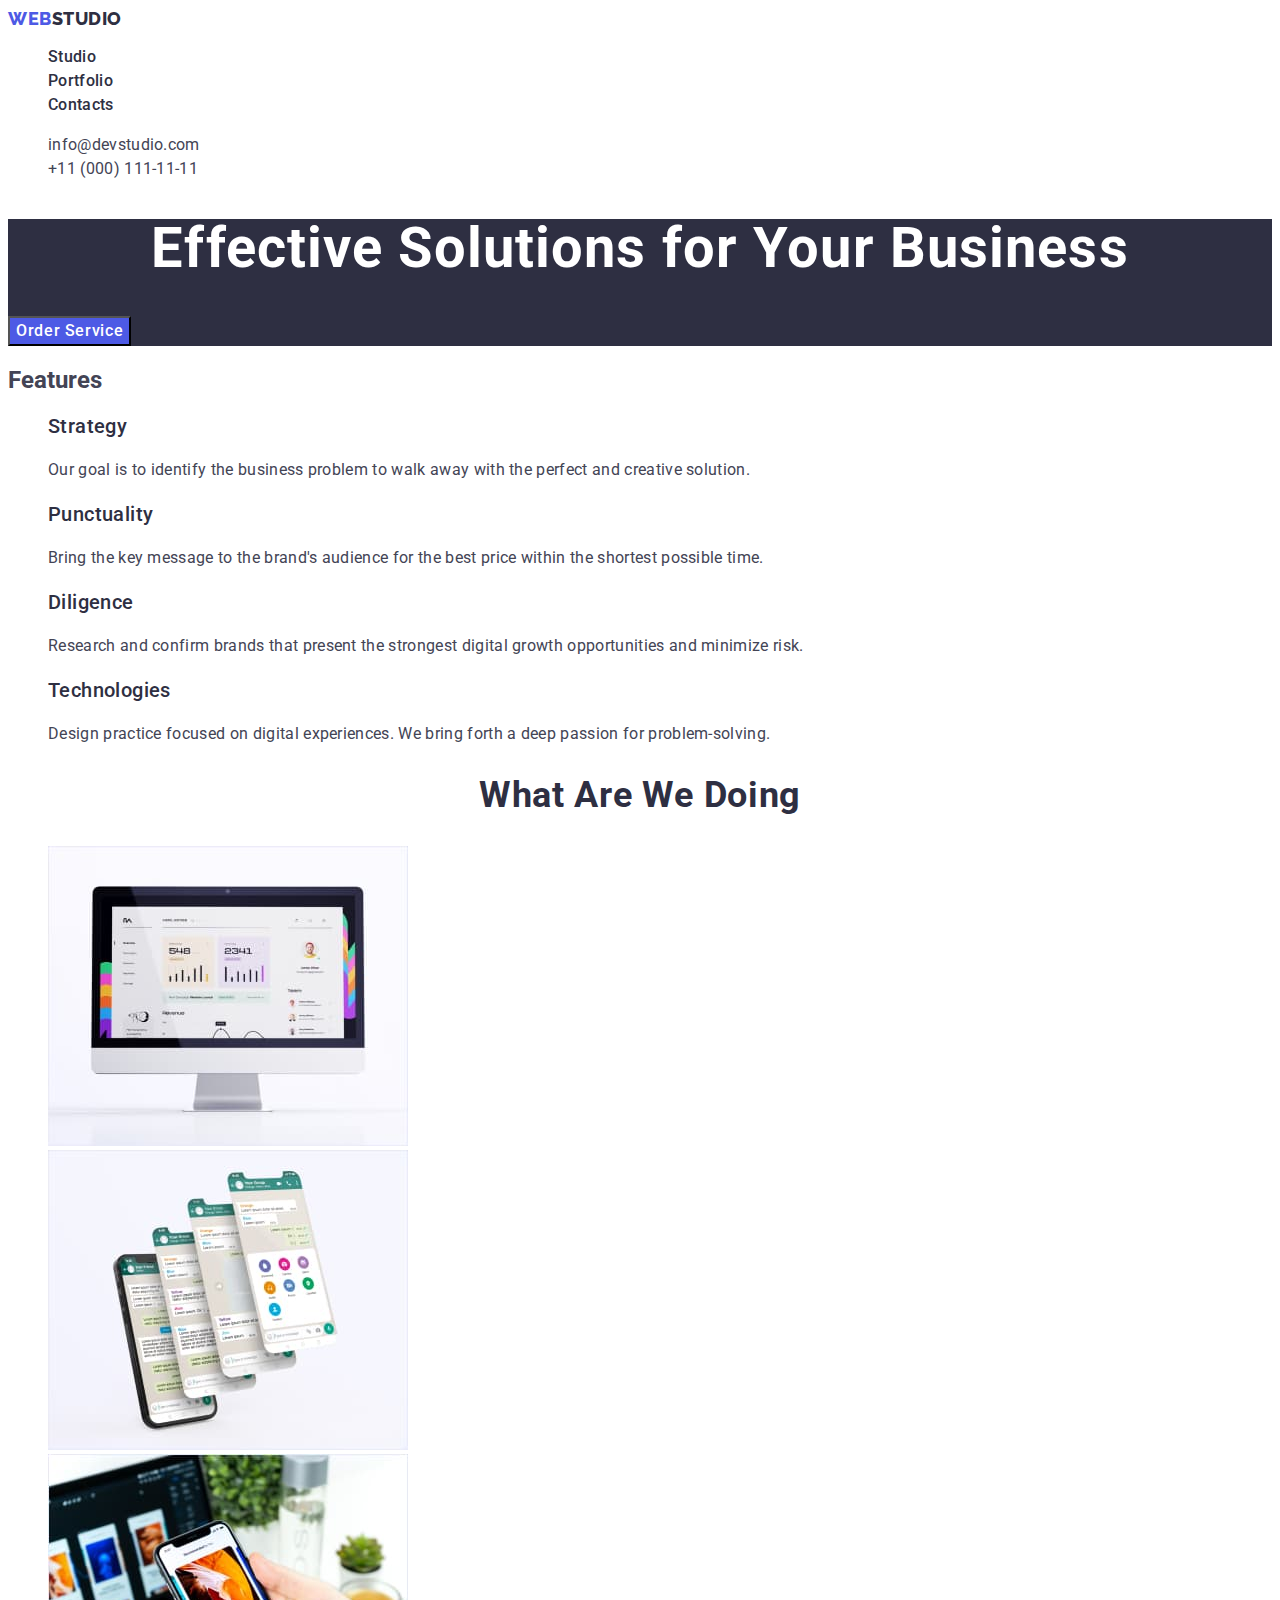
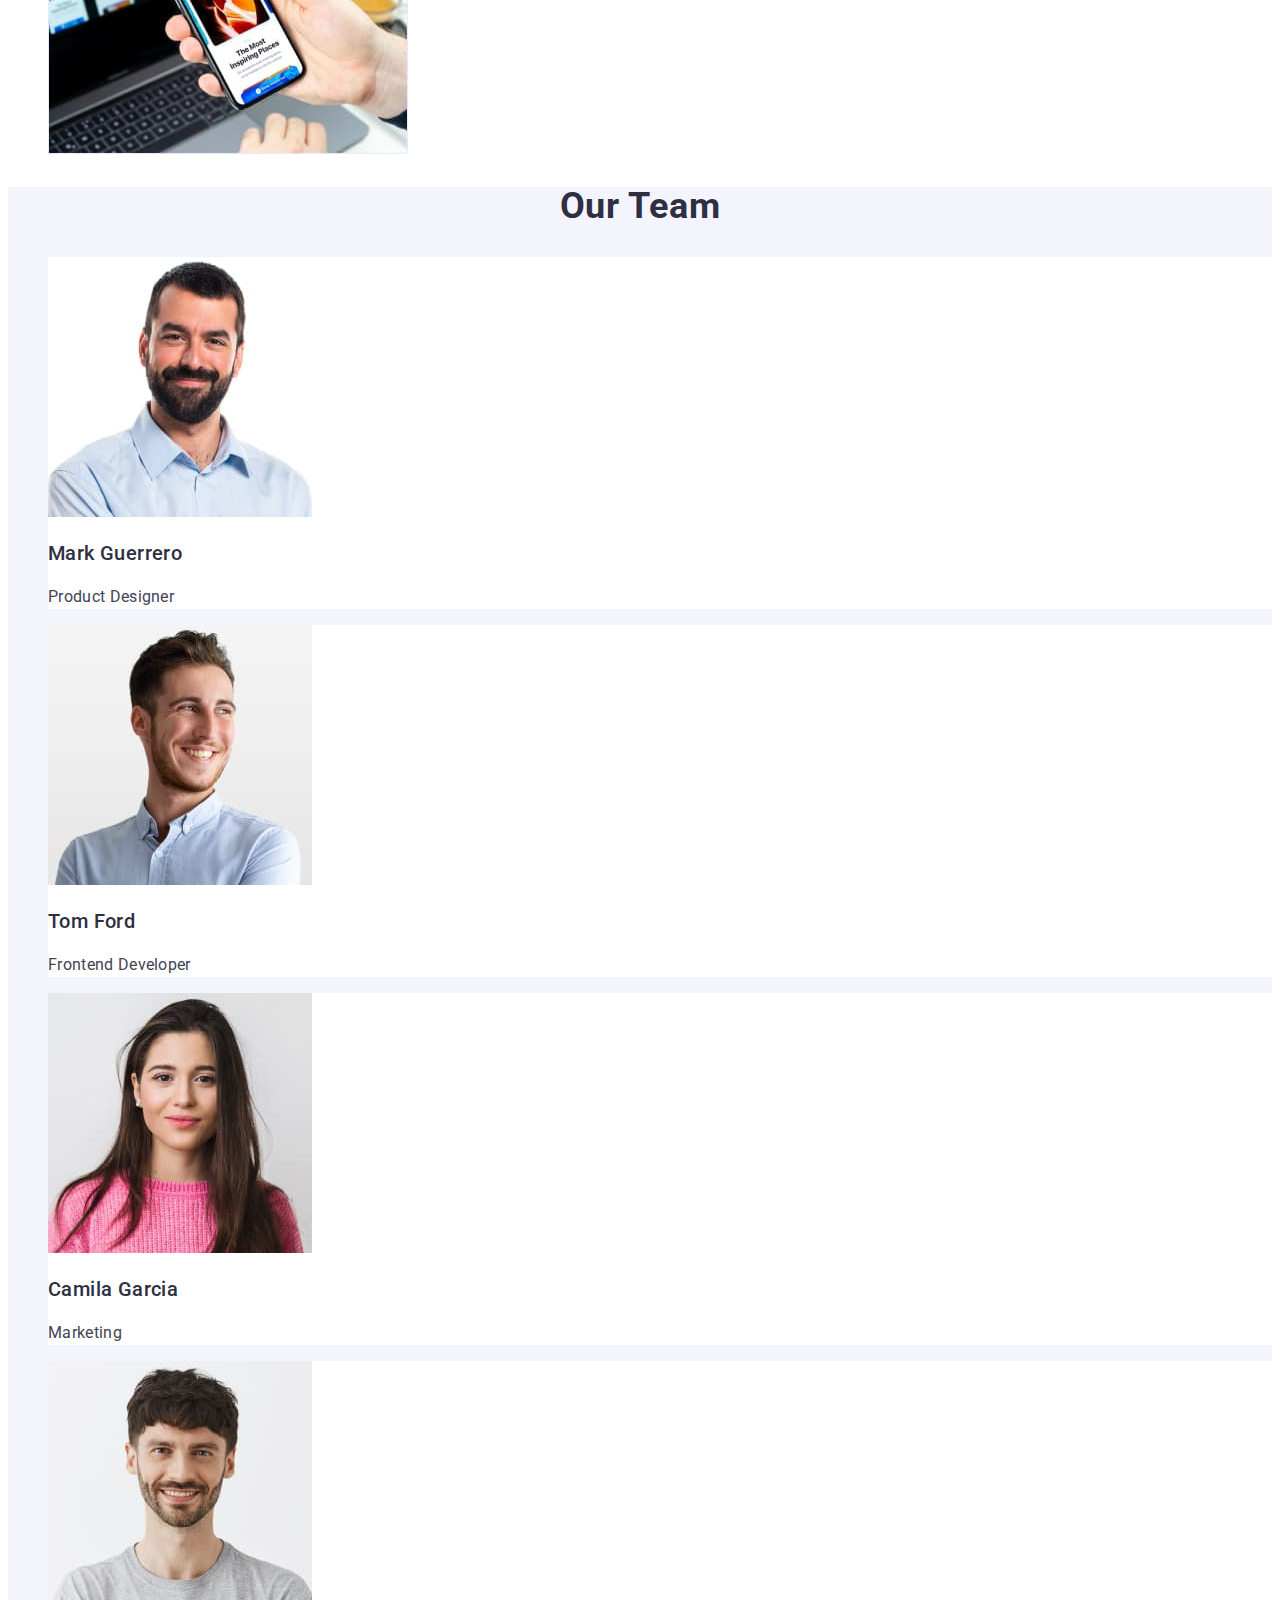
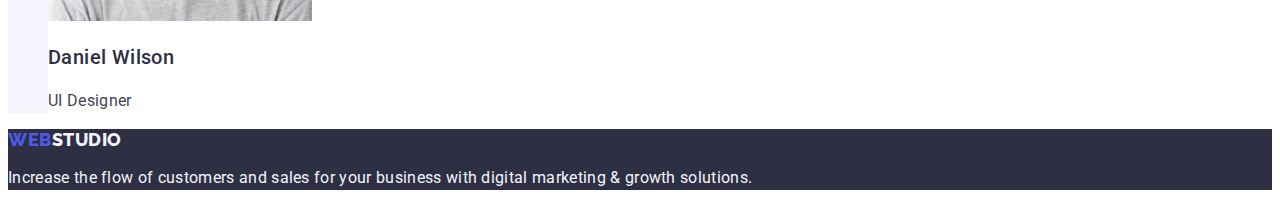
==== index.html @ 6ace31d1 "Initial commit" ====
<!DOCTYPE html>

<html lang="en">
  <head>
    <meta charset="UTF-8" />
    <meta name="viewport" content="width=device-width, initial-scale=1.0" />
    <meta name="description" content="" />
    <title>Document</title>
    <link rel="stylesheet" href="./css/styles.css" />
    <link rel="preconnect" href="https://fonts.googleapis.com" />
    <link rel="preconnect" href="https://fonts.gstatic.com" crossorigin />
    <link
      href="https://fonts.googleapis.com/css2?family=Raleway:wght@800&family=Roboto:wght@400;500;700;900&display=swap"
      rel="stylesheet"
    />
  </head>

  <body>
    <!--HEADER-->
    <header class="page-header">
      <nav class="page-navigation">
        <a class="logotype link" href="./index.html"
          >Web<span class="logotype-text-color">Studio</span>
        </a>
        <ul class="menu list">
          <li class="menu-item">
            <a class="menu-link link" href="./index.html">Studio</a>
          </li>
          <li class="menu-item">
            <a class="menu-link link" href="./portfolio.html">Portfolio</a>
          </li>
          <li class="menu-item">
            <a class="menu-link link" href="">Contacts</a>
          </li>
        </ul>
      </nav>
      <address class="address">
        <ul class="menu-address list">
          <li class="menu-address-item">
            <a class="menu-address-link link" href="mailto:info@devstudio.com"
              >info@devstudio.com</a
            >
          </li>
          <li class="menu-address-item">
            <a class="menu-address-link link" href="tel:+110001111111"
              >+11 (000) 111-11-11</a
            >
          </li>
        </ul>
      </address>
    </header>
    <main>
      <!--HERO-->
      <section class="section-one">
        <h1 class="section-one-title">Effective Solutions for Your Business</h1>
        <button class="order-services-btn" type="button">Order Service</button>
      </section>
      <!--Features-->
      <section class="section-two">
        <h2 class="features-hidden">Features</h2>
        <ul class="features-list list">
          <li class="features-item">
            <h3 class="features-title section-title">Strategy</h3>
            <p class="features-text section-text">
              Our goal is to identify the business problem to walk away with the
              perfect and creative solution.
            </p>
          </li>
          <li class="features-item">
            <h3 class="features-title section-title">Punctuality</h3>
            <p class="features-text section-text">
              Bring the key message to the brand's audience for the best price
              within the shortest possible time.
            </p>
          </li>
          <li class="features-item">
            <h3 class="features-title section-title">Diligence</h3>
            <p class="features-text section-text">
              Research and confirm brands that present the strongest digital
              growth opportunities and minimize risk.
            </p>
          </li>
          <li class="features-item">
            <h3 class="features-title section-title">Technologies</h3>
            <p class="features-text section-text">
              Design practice focused on digital experiences. We bring forth a
              deep passion for problem-solving.
            </p>
          </li>
        </ul>
      </section>
      <!--WHAT ARE WE DOING-->
      <section class="what-doing">
        <h2 class="what-doing-title top-title">What are we doing</h2>
        <ul class="images-list list">
          <li class="images-list-item">
            <img
              class="images-list-icon"
              src="./images/What_doing/1.jpg"
              alt="Computer with diagrams"
              width="360"
              height="300"
            />
          </li>
          <li class="images-list-item">
            <img
              class="images-list-icon"
              src="./images/What_doing/2.jpg"
              alt="Mobile"
              width="360"
              height="300"
            />
          </li>
          <li class="images-list-item">
            <img
              class="images-list-icon"
              src="./images/What_doing/3.jpg"
              alt="Work with mobile"
              width="360"
              height="300"
            />
          </li>
        </ul>
      </section>
      <!--OUR TEAM-->
      <section class="team">
        <h2 class="team-top-title top-title">Our Team</h2>
        <ul class="team-list list">
          <li class="team-item">
            <img
              class="team-images"
              src="./images/Team/1.jpg"
              alt="Mark Guerrero"
              width="264"
              height="260"
            />
            <h3 class="team-title section-title">Mark Guerrero</h3>
            <p class="team-text section-text">Product Designer</p>
          </li>
          <li class="team-item">
            <img
              class="team-images"
              src="./images/Team/2.jpg"
              alt="Tom Ford"
              width="264"
              height="260"
            />
            <h3 class="team-title section-title">Tom Ford</h3>
            <p class="team-text section-text">Frontend Developer</p>
          </li>
          <li class="team-item">
            <img
              class="team-images"
              src="./images/Team/3.jpg"
              alt="Camila Garcia"
              width="264"
              height="260"
            />
            <h3 class="team-title section-title">Camila Garcia</h3>
            <p class="team-text section-text">Marketing</p>
          </li>
          <li class="team-item">
            <img
              class="team-images"
              src="./images/Team/4.jpg"
              alt="Daniel Wilson"
              width="264"
              height="260"
            />
            <h3 class="team-title section-title">Daniel Wilson</h3>
            <p class="team-text section-text">UI Designer</p>
          </li>
        </ul>
      </section>
    </main>
    <!--FOOTER-->
    <footer class="page-footer">
      <a class="logo-footer link" href="./index.html"
        >WEB<span class="logotype-text-footer">Studio</span>
      </a>
      <p class="page-footer-text section-text">
        Increase the flow of customers and sales for your business with digital
        marketing & growth solutions.
      </p>
    </footer>
  </body>
</html>
---- css/styles.css ----
/* ===== VARIABLES ===== */

:root {
  --dark-color: #2e2f42;
  --primary-brand-color: #4d5ae5;
  --pressed-state-color: #404bbf;
  --success: #31d0aa;
  --text-color: #434455;
  --subtle-text-color: #8e8f99;
  --accent-color: #e7e9fc;
  --light-color: #f4f4fd;
  --modal-overlay-color: #abacb3;
  --hero-background-color: #6d6d7b;
  --white-background-color: #ffffff;
  --modal-background-color: #fcfcfc;
  --title-one: ;
  --primary-font: 'Roboto', sans-serif;
  --logotype-font: 'Raleway', sans-serif;
}

/* ===== /VARIABLES ===== */

/* ===== COMMON STYLES ===== */
body {
  font-family: var(--primary-font);
  color: var(--text-color);
  background-color: var(--white-background-color);
}

button {
  cursor: pointer;
}

.list {
  list-style-type: none;
}

.link {
  text-decoration: none;
}

.top-title {
  font-size: 36px;
  font-weight: 700;
  line-height: 1.11;
  letter-spacing: 0.02em;
  color: var(--dark-color);
  text-align: center;
  text-transform: capitalize;
}

.section-title {
  font-size: 20px;
  font-weight: 500;
  line-height: 1.2;
  letter-spacing: 0.02em;
  color: var(--dark-color);
}

.section-text {
  font-size: 16px;
  font-weight: 400;
  line-height: 1.5;
  letter-spacing: 0.02em;
  color: var(--text-color);
}

/* ===== /COMMON STYLES ===== */

/* ===== HEADER ===== */

.logotype {
  font-family: var(--logotype-font);
  font-size: 18px;
  font-weight: 800;
  line-height: 1.17;
  letter-spacing: 0.03em;
  text-transform: uppercase;
  color: var(--primary-brand-color);
}
.logotype-text-color {
  color: var(--dark-color);
}

.menu-link {
  font-family: Roboto;
  font-size: 16px;
  font-weight: 500;
  line-height: 1.5;
  letter-spacing: 0.02em;
  color: var(--dark-color);
}

.menu-link:hover,
.menu-link:focus {
  color: var(--pressed-state-color);
}

.link:hover,
.link:focus {
  color: var(--pressed-state-color);
}

.address {
  font-style: normal;
}
.menu-address-link {
  font-family: Roboto;
  font-size: 16px;
  font-weight: 400;
  line-height: 1.5;
  letter-spacing: 0.02em;
  color: var(--text-color);
}

/* ===== /HEADER ===== */

/* ===== HERO ===== */

.section-one {
  background-color: var(--dark-color);
  color: var(--white-background-color);
}
.section-one-title {
  font-size: 56px;
  font-weight: 700;
  line-height: 1.07;
  letter-spacing: 0.02em;
  text-align: center;
}

.order-services-btn {
  font-family: var(--primary-font);
  font-size: 16px;
  font-weight: 500;
  line-height: 1.5;
  letter-spacing: 0.04em;
  color: var(--white-background-color);
  background-color: var(--primary-brand-color);
}

.order-services-btn:hover,
.order-services-btn:focus {
  background-color: var(--pressed-state-color);
}

/* ===== /HERO ===== */

/* ===== FEATURES ===== */

/* ===== /FEATURES ===== */

/* ===== TEAM ===== */

.team {
  background-color: var(--light-color);
}

.team-item {
  background-color: var(--white-background-color);
}

/* ===== /TEAM ===== */

/* ===== FOOTER ===== */

.page-footer {
  background-color: var(--dark-color);
}
.logo-footer {
  font-family: var(--logotype-font);
  font-size: 18px;
  font-weight: 800;
  line-height: 1.17;
  letter-spacing: 0.03em;
  text-transform: uppercase;
  color: var(--primary-brand-color);
}
.logotype-text-footer {
  color: var(--light-color);
}

.page-footer-text {
  color: var(--light-color);
}

/* ===== /FOOTER ===== */

/* ===== PORTFOLIO ===== */

.portfolio-btn {
  background-color: var(--light-color);
  color: var(--primary-brand-color);
  font-family: Roboto;
  font-size: 16px;
  font-weight: 500;
  line-height: 1.5;
  letter-spacing: 0.04em;
  text-align: center;
  font-family: var(--primary-font);
}

.portfolio-btn:hover,
.portfolio-btn:focus {
  background-color: var(--pressed-state-color);
  color: var(--white-background-color);
}

/* ===== /PORTFOLIO ===== */
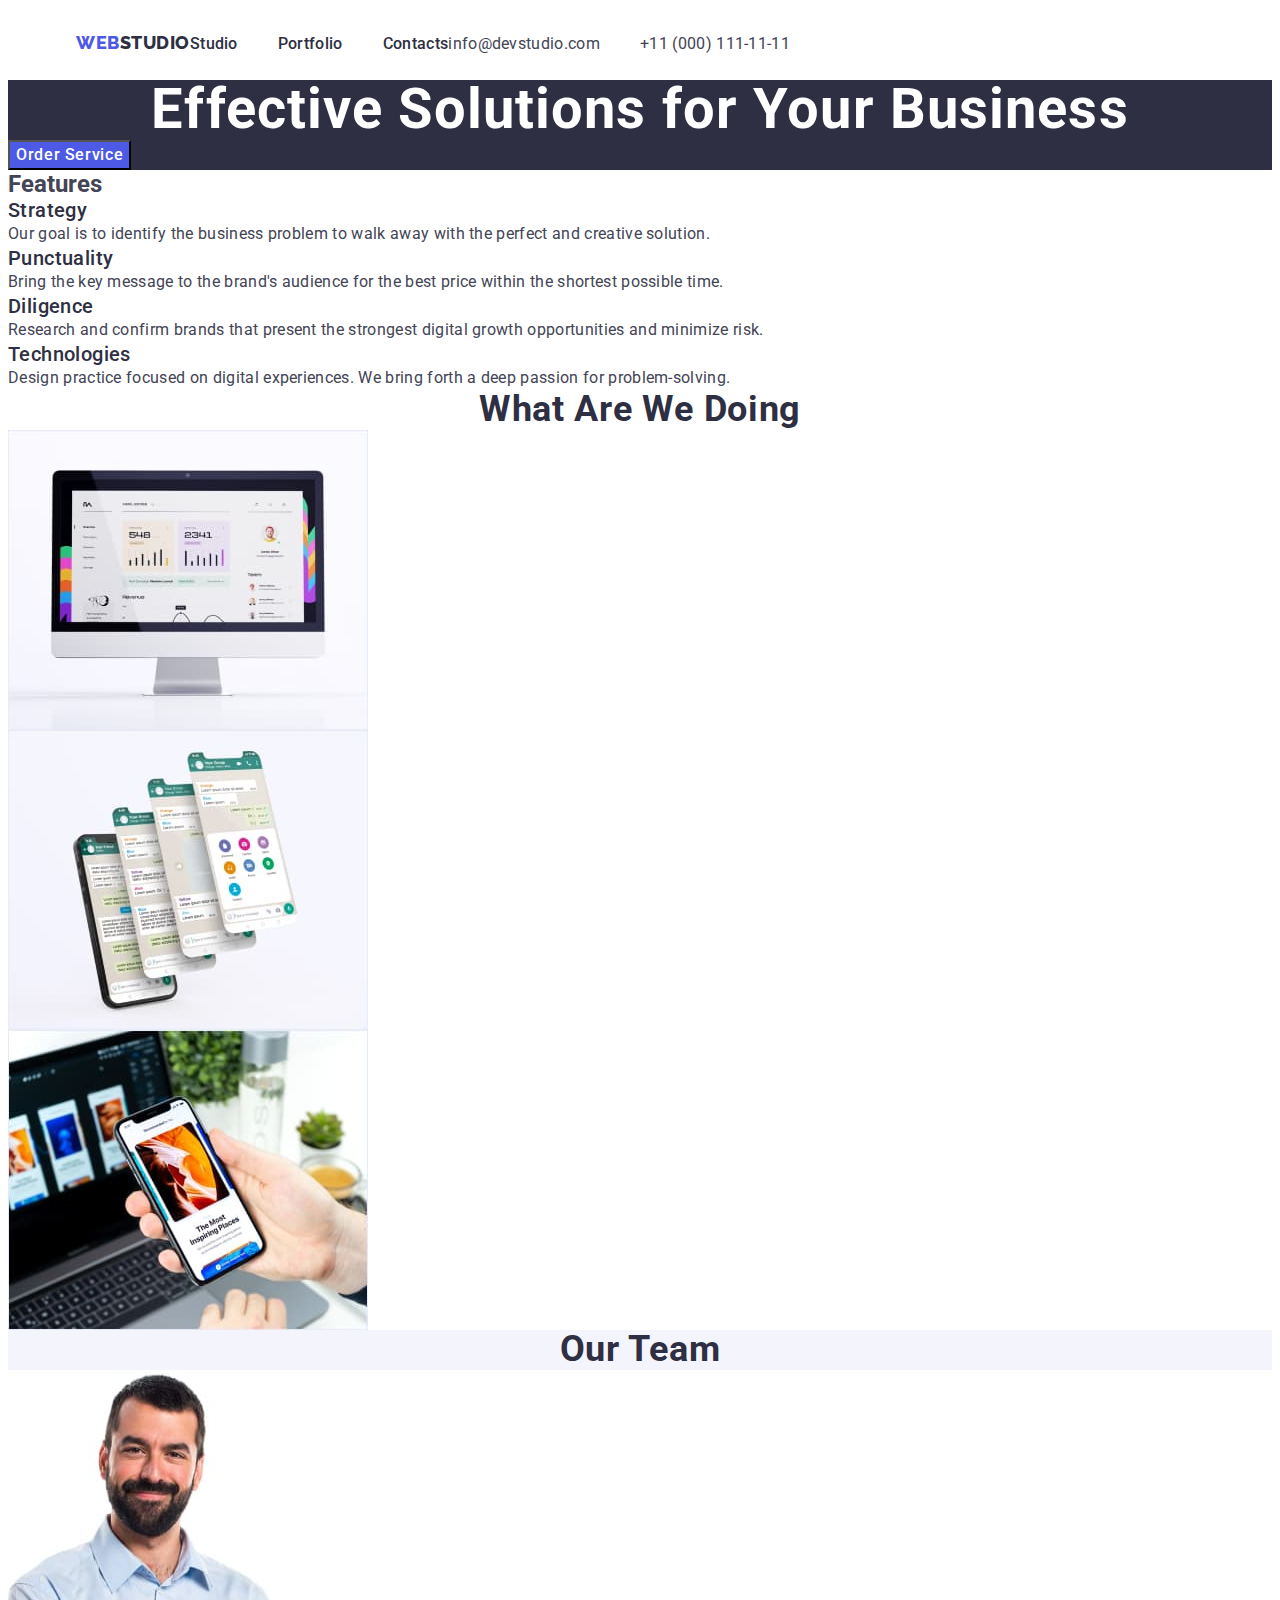
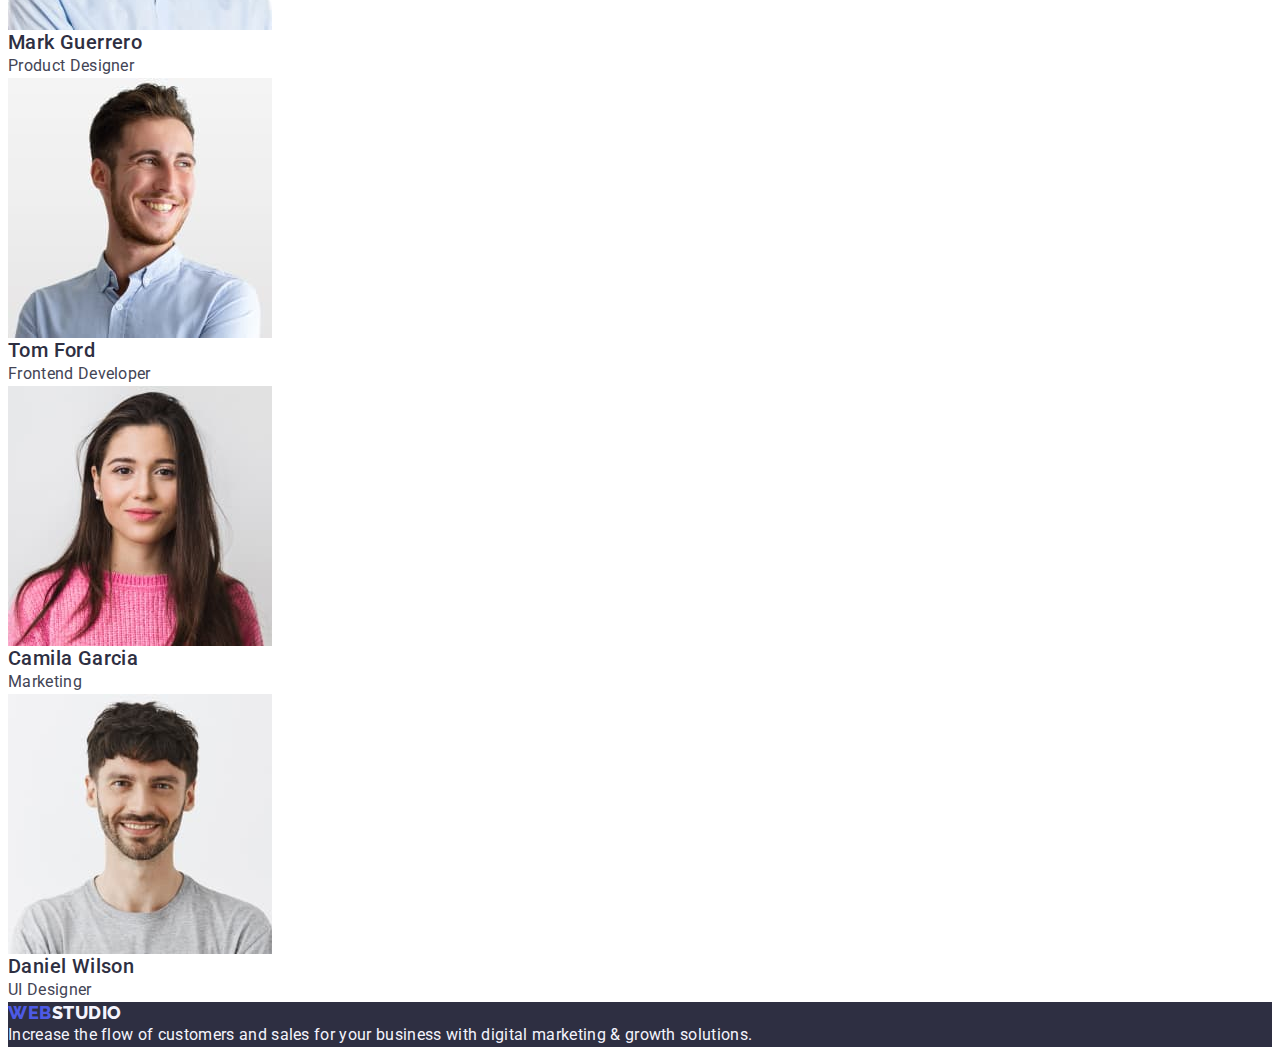
==== commit 43e11923: "doing hw3" ====
--- a/index.html
+++ b/index.html
@@ -10,6 +10,13 @@
     <link rel="preconnect" href="https://fonts.googleapis.com" />
     <link rel="preconnect" href="https://fonts.gstatic.com" crossorigin />
     <link
+      rel="stylesheet"
+      href="https://cdnjs.cloudflare.com/ajax/libs/modern-normalize/2.0.0/modern-normalize.min.css"
+      integrity="sha512-4xo8blKMVCiXpTaLzQSLSw3KFOVPWhm/TRtuPVc4WG6kUgjH6J03IBuG7JZPkcWMxJ5huwaBpOpnwYElP/m6wg=="
+      crossorigin="anonymous"
+      referrerpolicy="no-referrer"
+    />
+    <link
       href="https://fonts.googleapis.com/css2?family=Raleway:wght@800&family=Roboto:wght@400;500;700;900&display=swap"
       rel="stylesheet"
     />
@@ -18,36 +25,38 @@
   <body>
     <!--HEADER-->
     <header class="page-header">
-      <nav class="page-navigation">
-        <a class="logotype link" href="./index.html"
-          >Web<span class="logotype-text-color">Studio</span>
-        </a>
-        <ul class="menu list">
-          <li class="menu-item">
-            <a class="menu-link link" href="./index.html">Studio</a>
-          </li>
-          <li class="menu-item">
-            <a class="menu-link link" href="./portfolio.html">Portfolio</a>
-          </li>
-          <li class="menu-item">
-            <a class="menu-link link" href="">Contacts</a>
-          </li>
-        </ul>
-      </nav>
-      <address class="address">
-        <ul class="menu-address list">
-          <li class="menu-address-item">
-            <a class="menu-address-link link" href="mailto:info@devstudio.com"
-              >info@devstudio.com</a
-            >
-          </li>
-          <li class="menu-address-item">
-            <a class="menu-address-link link" href="tel:+110001111111"
-              >+11 (000) 111-11-11</a
-            >
-          </li>
-        </ul>
-      </address>
+      <div class="container page-header-container">
+        <nav class="page-navigation">
+          <a class="logotype link" href="./index.html"
+            >Web<span class="logotype-text-color">Studio</span>
+          </a>
+          <ul class="menu list">
+            <li class="menu-item">
+              <a class="menu-link link" href="./index.html">Studio</a>
+            </li>
+            <li class="menu-item">
+              <a class="menu-link link" href="./portfolio.html">Portfolio</a>
+            </li>
+            <li class="menu-item">
+              <a class="menu-link link" href="">Contacts</a>
+            </li>
+          </ul>
+        </nav>
+        <address class="address">
+          <ul class="menu-address list">
+            <li class="menu-address-item">
+              <a class="menu-address-link link" href="mailto:info@devstudio.com"
+                >info@devstudio.com</a
+              >
+            </li>
+            <li class="menu-address-item">
+              <a class="menu-address-link link" href="tel:+110001111111"
+                >+11 (000) 111-11-11</a
+              >
+            </li>
+          </ul>
+        </address>
+      </div>
     </header>
     <main>
       <!--HERO-->
--- a/css/styles.css
+++ b/css/styles.css
@@ -31,6 +31,28 @@
   cursor: pointer;
 }
 
+h1,
+h2,
+h3,
+h4,
+h5,
+h6,
+p {
+  margin-top: 0;
+  margin-bottom: 0;
+}
+
+ul,
+ol {
+  padding-left: 0;
+  margin-top: 0;
+  margin-bottom: 0;
+}
+
+img {
+  display: block;
+}
+
 .list {
   list-style-type: none;
 }
@@ -65,9 +87,35 @@
   color: var(--text-color);
 }
 
+.container {
+  width: 1128px;
+  margin-left: auto;
+  margin-right: auto;
+}
+
 /* ===== /COMMON STYLES ===== */
 
 /* ===== HEADER ===== */
+.page-navigation {
+  display: flex;
+}
+.page-header-container {
+  display: flex;
+}
+.menu {
+  display: flex;
+  column-gap: 40px;
+}
+
+.menu-address {
+  display: flex;
+  column-gap: 40px;
+}
+
+.page-header {
+  padding-top: 24px;
+  padding-bottom: 24px;
+}
 
 .logotype {
   font-family: var(--logotype-font);
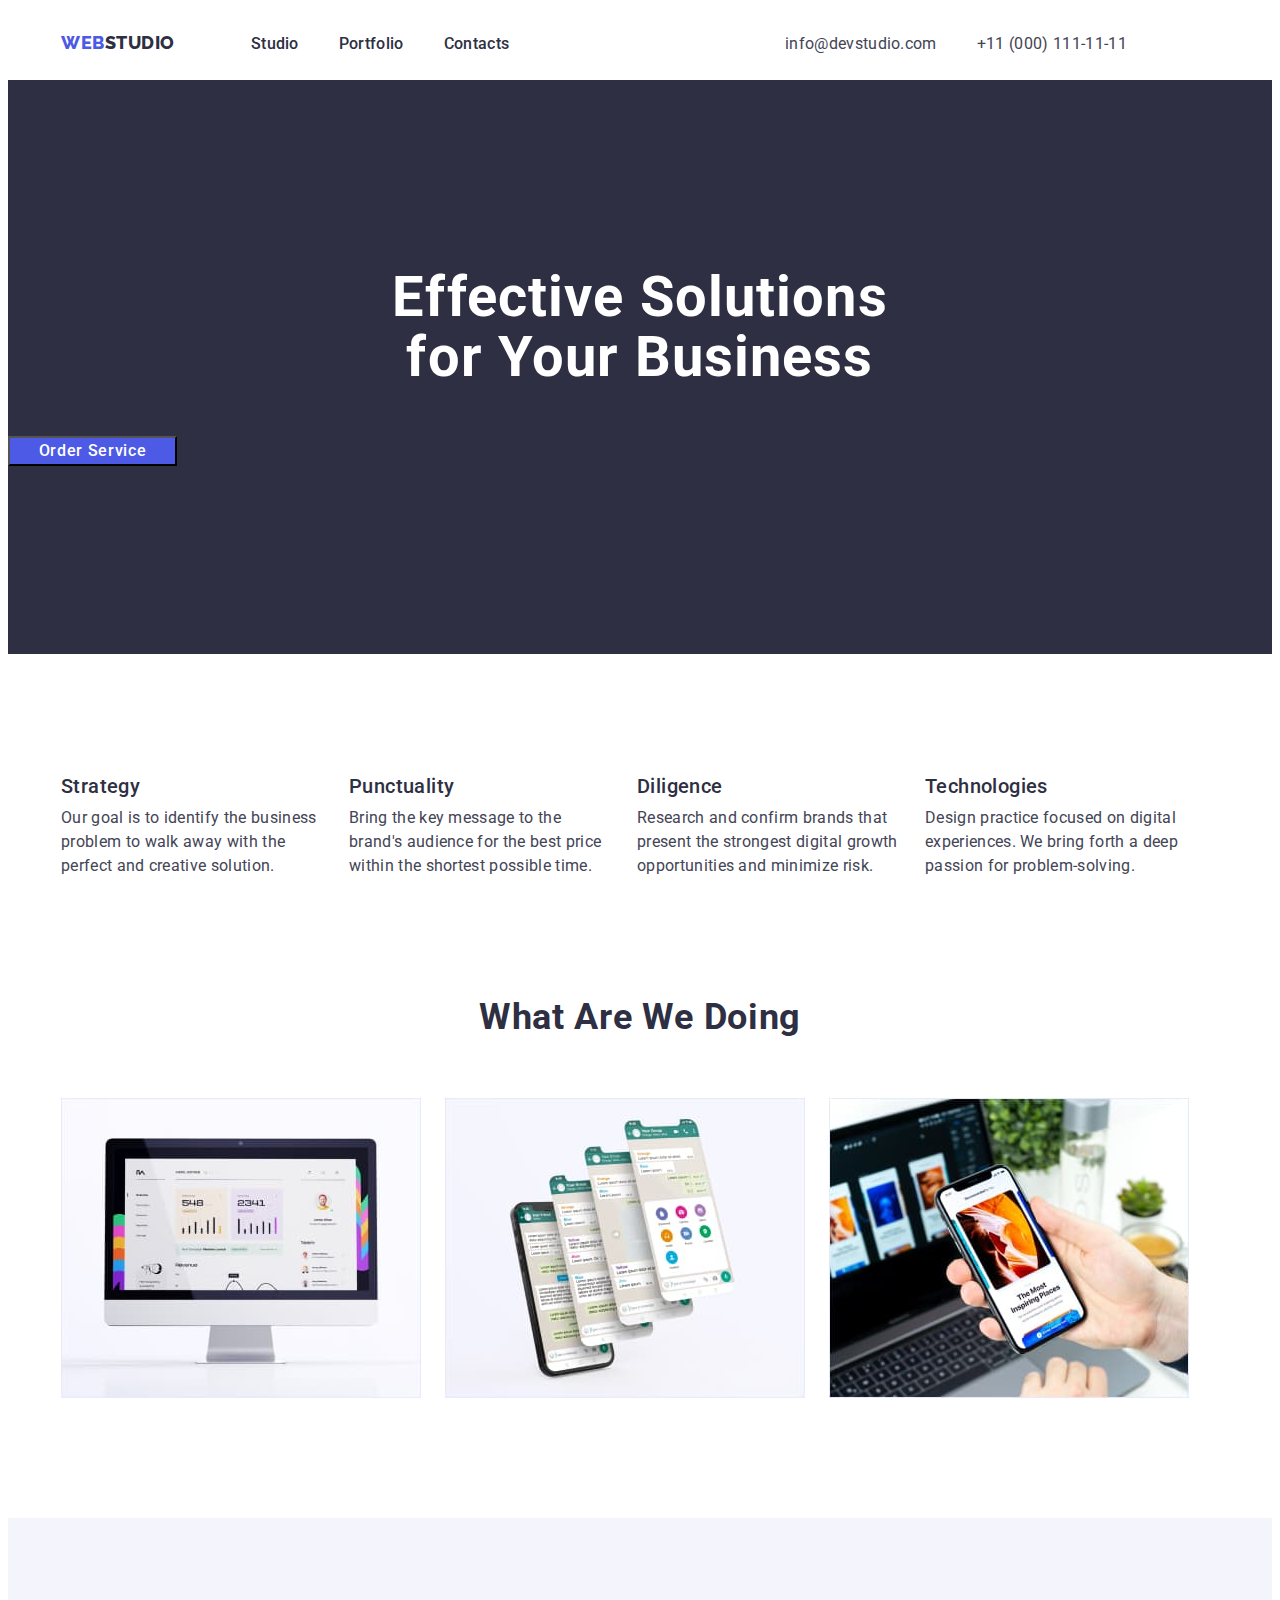
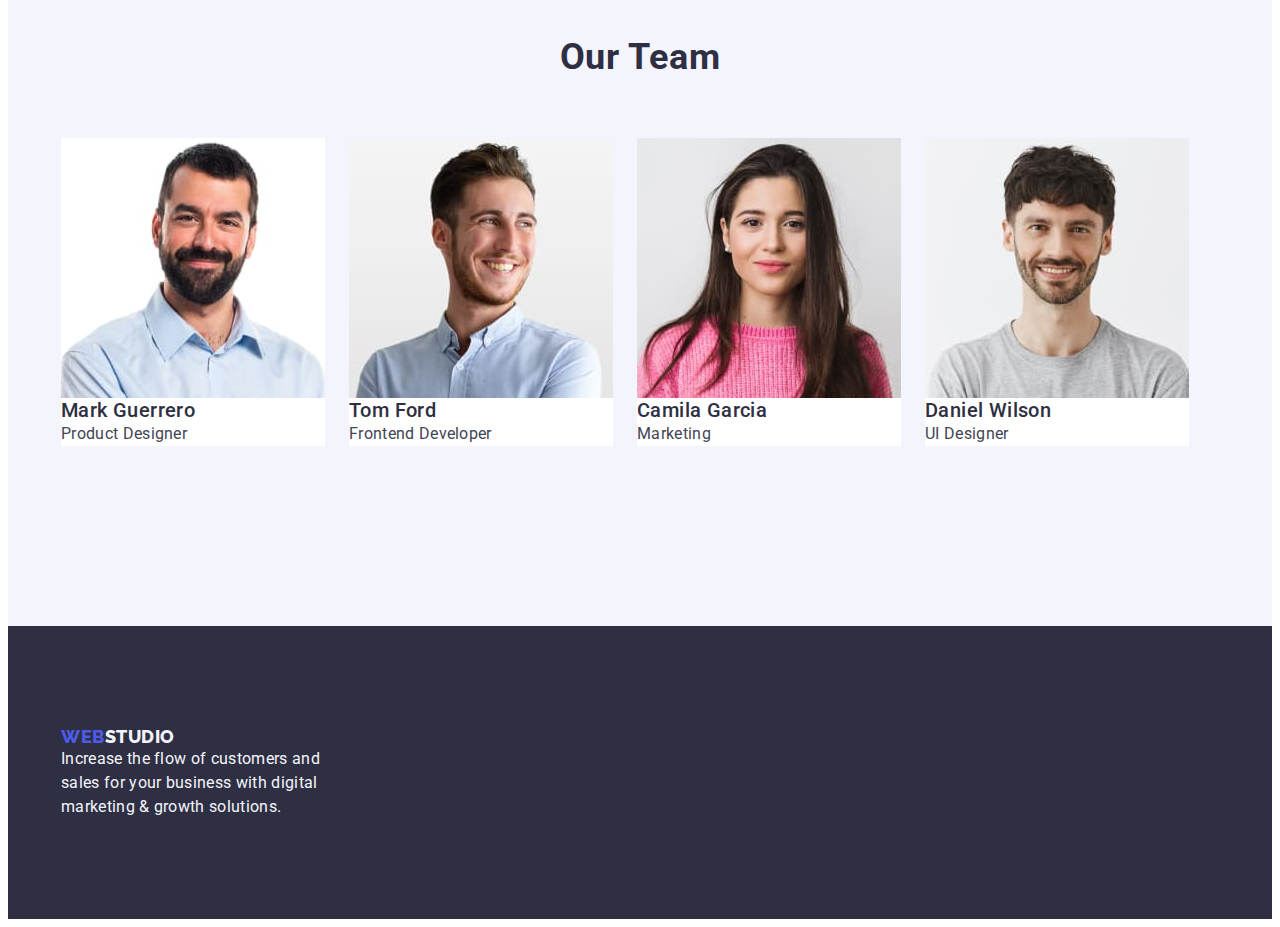
==== commit d811bc05: "update 3" ====
--- a/index.html
+++ b/index.html
@@ -66,131 +66,139 @@
       </section>
       <!--Features-->
       <section class="section-two">
-        <h2 class="features-hidden">Features</h2>
-        <ul class="features-list list">
-          <li class="features-item">
-            <h3 class="features-title section-title">Strategy</h3>
-            <p class="features-text section-text">
-              Our goal is to identify the business problem to walk away with the
-              perfect and creative solution.
-            </p>
-          </li>
-          <li class="features-item">
-            <h3 class="features-title section-title">Punctuality</h3>
-            <p class="features-text section-text">
-              Bring the key message to the brand's audience for the best price
-              within the shortest possible time.
-            </p>
-          </li>
-          <li class="features-item">
-            <h3 class="features-title section-title">Diligence</h3>
-            <p class="features-text section-text">
-              Research and confirm brands that present the strongest digital
-              growth opportunities and minimize risk.
-            </p>
-          </li>
-          <li class="features-item">
-            <h3 class="features-title section-title">Technologies</h3>
-            <p class="features-text section-text">
-              Design practice focused on digital experiences. We bring forth a
-              deep passion for problem-solving.
-            </p>
-          </li>
-        </ul>
+        <div class="container">
+          <h2 class="features-hidden">Features</h2>
+          <ul class="features-list list">
+            <li class="features-item">
+              <h3 class="features-title section-title">Strategy</h3>
+              <p class="features-text section-text">
+                Our goal is to identify the business problem to walk away with
+                the perfect and creative solution.
+              </p>
+            </li>
+            <li class="features-item">
+              <h3 class="features-title section-title">Punctuality</h3>
+              <p class="features-text section-text">
+                Bring the key message to the brand's audience for the best price
+                within the shortest possible time.
+              </p>
+            </li>
+            <li class="features-item">
+              <h3 class="features-title section-title">Diligence</h3>
+              <p class="features-text section-text">
+                Research and confirm brands that present the strongest digital
+                growth opportunities and minimize risk.
+              </p>
+            </li>
+            <li class="features-item">
+              <h3 class="features-title section-title">Technologies</h3>
+              <p class="features-text section-text">
+                Design practice focused on digital experiences. We bring forth a
+                deep passion for problem-solving.
+              </p>
+            </li>
+          </ul>
+        </div>
       </section>
       <!--WHAT ARE WE DOING-->
       <section class="what-doing">
-        <h2 class="what-doing-title top-title">What are we doing</h2>
-        <ul class="images-list list">
-          <li class="images-list-item">
-            <img
-              class="images-list-icon"
-              src="./images/What_doing/1.jpg"
-              alt="Computer with diagrams"
-              width="360"
-              height="300"
-            />
-          </li>
-          <li class="images-list-item">
-            <img
-              class="images-list-icon"
-              src="./images/What_doing/2.jpg"
-              alt="Mobile"
-              width="360"
-              height="300"
-            />
-          </li>
-          <li class="images-list-item">
-            <img
-              class="images-list-icon"
-              src="./images/What_doing/3.jpg"
-              alt="Work with mobile"
-              width="360"
-              height="300"
-            />
-          </li>
-        </ul>
+        <div class="container">
+          <h2 class="what-doing-title top-title">What are we doing</h2>
+          <ul class="images-list list">
+            <li class="images-list-item">
+              <img
+                class="images-list-icon"
+                src="./images/What_doing/1.jpg"
+                alt="Computer with diagrams"
+                width="360"
+                height="300"
+              />
+            </li>
+            <li class="images-list-item">
+              <img
+                class="images-list-icon"
+                src="./images/What_doing/2.jpg"
+                alt="Mobile"
+                width="360"
+                height="300"
+              />
+            </li>
+            <li class="images-list-item">
+              <img
+                class="images-list-icon"
+                src="./images/What_doing/3.jpg"
+                alt="Work with mobile"
+                width="360"
+                height="300"
+              />
+            </li>
+          </ul>
+        </div>
       </section>
       <!--OUR TEAM-->
       <section class="team">
-        <h2 class="team-top-title top-title">Our Team</h2>
-        <ul class="team-list list">
-          <li class="team-item">
-            <img
-              class="team-images"
-              src="./images/Team/1.jpg"
-              alt="Mark Guerrero"
-              width="264"
-              height="260"
-            />
-            <h3 class="team-title section-title">Mark Guerrero</h3>
-            <p class="team-text section-text">Product Designer</p>
-          </li>
-          <li class="team-item">
-            <img
-              class="team-images"
-              src="./images/Team/2.jpg"
-              alt="Tom Ford"
-              width="264"
-              height="260"
-            />
-            <h3 class="team-title section-title">Tom Ford</h3>
-            <p class="team-text section-text">Frontend Developer</p>
-          </li>
-          <li class="team-item">
-            <img
-              class="team-images"
-              src="./images/Team/3.jpg"
-              alt="Camila Garcia"
-              width="264"
-              height="260"
-            />
-            <h3 class="team-title section-title">Camila Garcia</h3>
-            <p class="team-text section-text">Marketing</p>
-          </li>
-          <li class="team-item">
-            <img
-              class="team-images"
-              src="./images/Team/4.jpg"
-              alt="Daniel Wilson"
-              width="264"
-              height="260"
-            />
-            <h3 class="team-title section-title">Daniel Wilson</h3>
-            <p class="team-text section-text">UI Designer</p>
-          </li>
-        </ul>
+        <div class="container">
+          <h2 class="team-top-title top-title">Our Team</h2>
+          <ul class="team-list list">
+            <li class="team-item">
+              <img
+                class="team-images"
+                src="./images/Team/1.jpg"
+                alt="Mark Guerrero"
+                width="264"
+                height="260"
+              />
+              <h3 class="team-title section-title">Mark Guerrero</h3>
+              <p class="team-text section-text">Product Designer</p>
+            </li>
+            <li class="team-item">
+              <img
+                class="team-images"
+                src="./images/Team/2.jpg"
+                alt="Tom Ford"
+                width="264"
+                height="260"
+              />
+              <h3 class="team-title section-title">Tom Ford</h3>
+              <p class="team-text section-text">Frontend Developer</p>
+            </li>
+            <li class="team-item">
+              <img
+                class="team-images"
+                src="./images/Team/3.jpg"
+                alt="Camila Garcia"
+                width="264"
+                height="260"
+              />
+              <h3 class="team-title section-title">Camila Garcia</h3>
+              <p class="team-text section-text">Marketing</p>
+            </li>
+            <li class="team-item">
+              <img
+                class="team-images"
+                src="./images/Team/4.jpg"
+                alt="Daniel Wilson"
+                width="264"
+                height="260"
+              />
+              <h3 class="team-title section-title">Daniel Wilson</h3>
+              <p class="team-text section-text">UI Designer</p>
+            </li>
+          </ul>
+        </div>
       </section>
     </main>
     <!--FOOTER-->
     <footer class="page-footer">
-      <a class="logo-footer link" href="./index.html"
-        >WEB<span class="logotype-text-footer">Studio</span>
-      </a>
-      <p class="page-footer-text section-text">
-        Increase the flow of customers and sales for your business with digital
-        marketing & growth solutions.
-      </p>
+      <div class="container">
+        <a class="logo-footer link" href="./index.html"
+          >WEB<span class="logotype-text-footer">Studio</span>
+        </a>
+        <p class="page-footer-text section-text">
+          Increase the flow of customers and sales for your business with
+          digital marketing & growth solutions.
+        </p>
+      </div>
     </footer>
   </body>
 </html>
--- a/css/styles.css
+++ b/css/styles.css
@@ -63,7 +63,6 @@
 
 .top-title {
   font-size: 36px;
-  font-weight: 700;
   line-height: 1.11;
   letter-spacing: 0.02em;
   color: var(--dark-color);
@@ -81,14 +80,13 @@
 
 .section-text {
   font-size: 16px;
-  font-weight: 400;
   line-height: 1.5;
   letter-spacing: 0.02em;
   color: var(--text-color);
 }
 
 .container {
-  width: 1128px;
+  width: 1158px;
   margin-left: auto;
   margin-right: auto;
 }
@@ -98,6 +96,8 @@
 /* ===== HEADER ===== */
 .page-navigation {
   display: flex;
+  width: 100%;
+  max-width: 724px;
 }
 .page-header-container {
   display: flex;
@@ -125,6 +125,7 @@
   letter-spacing: 0.03em;
   text-transform: uppercase;
   color: var(--primary-brand-color);
+  margin-right: 76px;
 }
 .logotype-text-color {
   color: var(--dark-color);
@@ -152,6 +153,7 @@
 .address {
   font-style: normal;
 }
+
 .menu-address-link {
   font-family: Roboto;
   font-size: 16px;
@@ -168,6 +170,8 @@
 .section-one {
   background-color: var(--dark-color);
   color: var(--white-background-color);
+  padding-top: 188px;
+  padding-bottom: 188px;
 }
 .section-one-title {
   font-size: 56px;
@@ -175,6 +179,10 @@
   line-height: 1.07;
   letter-spacing: 0.02em;
   text-align: center;
+  width: 496px;
+  margin-left: auto;
+  margin-right: auto;
+  margin-bottom: 48px;
 }
 
 .order-services-btn {
@@ -185,6 +193,9 @@
   letter-spacing: 0.04em;
   color: var(--white-background-color);
   background-color: var(--primary-brand-color);
+  width: 169px;
+  height: 56;
+  justify-content: center;
 }
 
 .order-services-btn:hover,
@@ -195,13 +206,56 @@
 /* ===== /HERO ===== */
 
 /* ===== FEATURES ===== */
-
+.features-hidden {
+  width: 0px;
+
+  position: absolute;
+  overflow: hidden;
+}
+
+.features-list {
+  padding-top: 120px;
+  padding-bottom: 120px;
+  display: flex;
+  flex-wrap: wrap;
+  gap: 24px;
+}
+
+.features-title {
+  margin-bottom: 8px;
+}
+
+.features-item {
+  width: 264px;
+}
 /* ===== /FEATURES ===== */
+
+/* ===== WHAT ARE WE DOING ===== */
+
+.images-list {
+  padding-top: 60px;
+  padding-bottom: 120px;
+  display: flex;
+  flex-wrap: wrap;
+  gap: 24px;
+}
+
+/* ===== /WHAT ARE WE DOING ===== */
 
 /* ===== TEAM ===== */
 
 .team {
   background-color: var(--light-color);
+  padding-top: 120px;
+  padding-bottom: 120px;
+}
+
+.team-list {
+  padding-top: 60px;
+  padding-bottom: 60px;
+  display: flex;
+  flex-wrap: wrap;
+  gap: 24px;
 }
 
 .team-item {
@@ -214,6 +268,8 @@
 
 .page-footer {
   background-color: var(--dark-color);
+  padding-top: 100px;
+  padding-bottom: 100px;
 }
 .logo-footer {
   font-family: var(--logotype-font);
@@ -230,6 +286,7 @@
 
 .page-footer-text {
   color: var(--light-color);
+  width: 264px;
 }
 
 /* ===== /FOOTER ===== */
@@ -254,4 +311,27 @@
   color: var(--white-background-color);
 }
 
+.section-portfolio-top-title {
+  width: 0px;
+
+  position: absolute;
+  overflow: hidden;
+}
+
+.button-list {
+  padding-top: 96px;
+  padding-bottom: 36px;
+  display: flex;
+  flex-wrap: wrap;
+  gap: 24px;
+}
+
+.portfolio-link {
+  padding-top: 36px;
+  padding-bottom: 120px;
+  display: flex;
+  flex-wrap: wrap;
+  gap: 24px;
+}
+
 /* ===== /PORTFOLIO ===== */
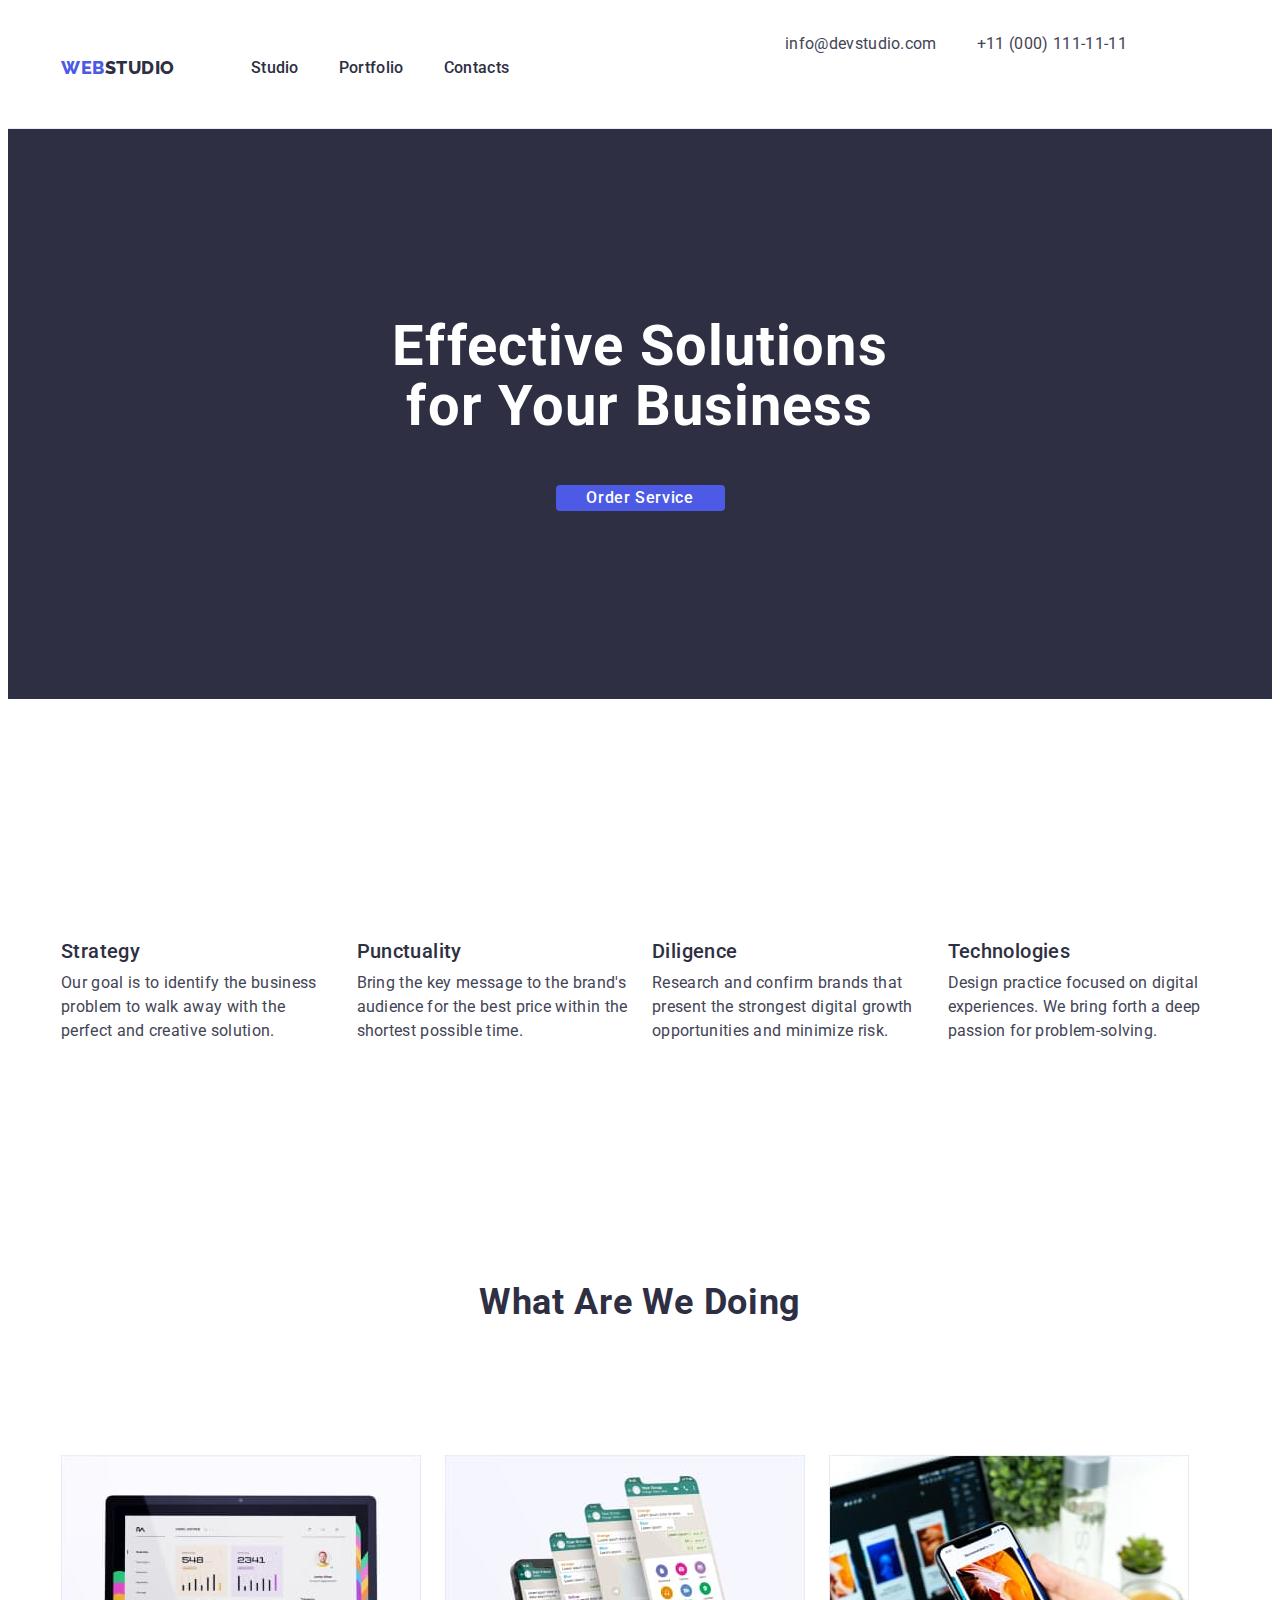
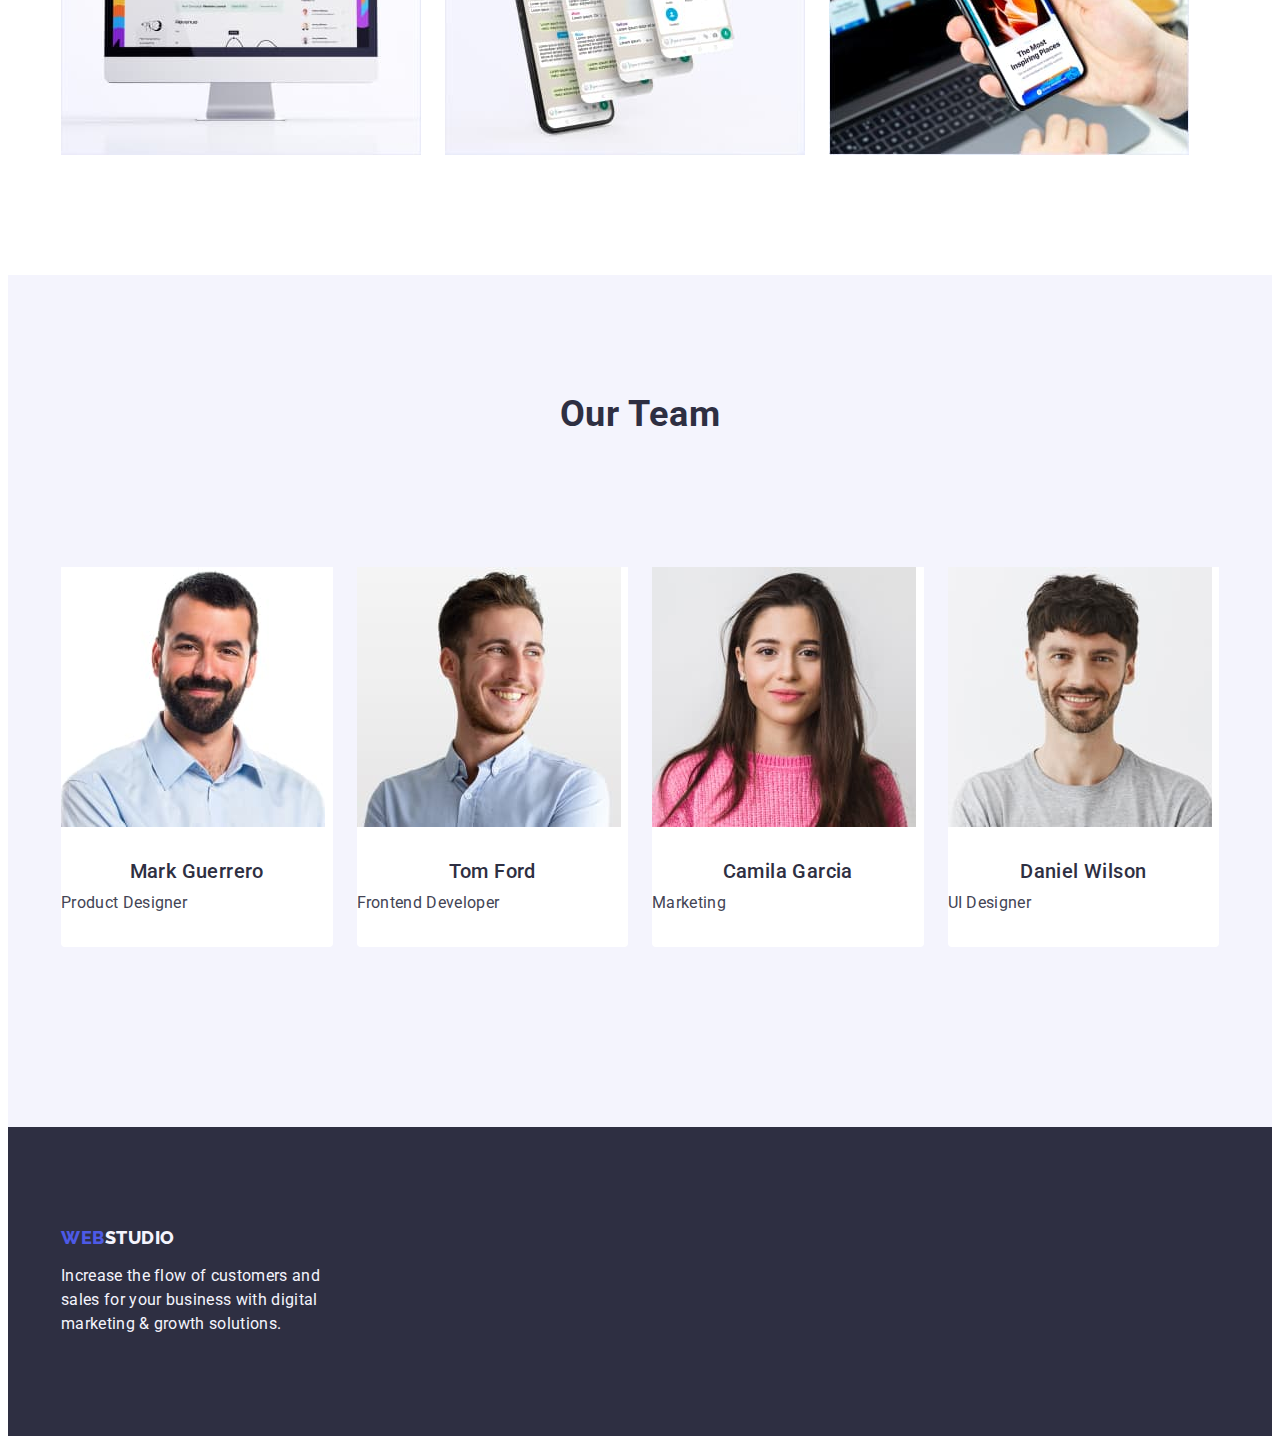
==== commit 5b2b43e4: "update (without portfolio)" ====
--- a/index.html
+++ b/index.html
@@ -61,13 +61,19 @@
     <main>
       <!--HERO-->
       <section class="section-one">
-        <h1 class="section-one-title">Effective Solutions for Your Business</h1>
-        <button class="order-services-btn" type="button">Order Service</button>
+        <div class="container">
+          <h1 class="section-one-title">
+            Effective Solutions for Your Business
+          </h1>
+          <button class="order-services-btn" type="button">
+            Order Service
+          </button>
+        </div>
       </section>
       <!--Features-->
       <section class="section-two">
         <div class="container">
-          <h2 class="features-hidden">Features</h2>
+          <h2 class="visually-hidden">Features</h2>
           <ul class="features-list list">
             <li class="features-item">
               <h3 class="features-title section-title">Strategy</h3>
@@ -148,8 +154,10 @@
                 width="264"
                 height="260"
               />
-              <h3 class="team-title section-title">Mark Guerrero</h3>
-              <p class="team-text section-text">Product Designer</p>
+              <div class="team-name">
+                <h3 class="team-title section-title">Mark Guerrero</h3>
+                <p class="team-text section-text">Product Designer</p>
+              </div>
             </li>
             <li class="team-item">
               <img
@@ -159,8 +167,10 @@
                 width="264"
                 height="260"
               />
-              <h3 class="team-title section-title">Tom Ford</h3>
-              <p class="team-text section-text">Frontend Developer</p>
+              <div class="team-name">
+                <h3 class="team-title section-title">Tom Ford</h3>
+                <p class="team-text section-text">Frontend Developer</p>
+              </div>
             </li>
             <li class="team-item">
               <img
@@ -170,8 +180,10 @@
                 width="264"
                 height="260"
               />
-              <h3 class="team-title section-title">Camila Garcia</h3>
-              <p class="team-text section-text">Marketing</p>
+              <div class="team-name">
+                <h3 class="team-title section-title">Camila Garcia</h3>
+                <p class="team-text section-text">Marketing</p>
+              </div>
             </li>
             <li class="team-item">
               <img
@@ -181,8 +193,10 @@
                 width="264"
                 height="260"
               />
-              <h3 class="team-title section-title">Daniel Wilson</h3>
-              <p class="team-text section-text">UI Designer</p>
+              <div class="team-name">
+                <h3 class="team-title section-title">Daniel Wilson</h3>
+                <p class="team-text section-text">UI Designer</p>
+              </div>
             </li>
           </ul>
         </div>
--- a/css/styles.css
+++ b/css/styles.css
@@ -89,6 +89,7 @@
   width: 1158px;
   margin-left: auto;
   margin-right: auto;
+  padding: 0 15px;
 }
 
 /* ===== /COMMON STYLES ===== */
@@ -98,23 +99,26 @@
   display: flex;
   width: 100%;
   max-width: 724px;
+  align-items: center;
 }
 .page-header-container {
   display: flex;
 }
 .menu {
   display: flex;
-  column-gap: 40px;
+  gap: 40px;
+  padding: 24px 0;
 }
 
 .menu-address {
   display: flex;
-  column-gap: 40px;
+  gap: 40px;
 }
 
 .page-header {
   padding-top: 24px;
   padding-bottom: 24px;
+  border-bottom: 1px solid #e7e9fc;
 }
 
 .logotype {
@@ -193,9 +197,14 @@
   letter-spacing: 0.04em;
   color: var(--white-background-color);
   background-color: var(--primary-brand-color);
-  width: 169px;
+  min-width: 169px;
   height: 56;
   justify-content: center;
+  display: block;
+  border: none;
+  border-radius: 4px;
+  margin-left: auto;
+  margin-right: auto;
 }
 
 .order-services-btn:hover,
@@ -206,7 +215,10 @@
 /* ===== /HERO ===== */
 
 /* ===== FEATURES ===== */
-.features-hidden {
+.section-two {
+  padding: 120px 0;
+}
+.visually-hidden {
   width: 0px;
 
   position: absolute;
@@ -226,7 +238,7 @@
 }
 
 .features-item {
-  width: 264px;
+  width: calc((100% - 72px) / 4);
 }
 /* ===== /FEATURES ===== */
 
@@ -240,6 +252,9 @@
   gap: 24px;
 }
 
+.what-doing-title {
+  margin-bottom: 72px;
+}
 /* ===== /WHAT ARE WE DOING ===== */
 
 /* ===== TEAM ===== */
@@ -260,8 +275,25 @@
 
 .team-item {
   background-color: var(--white-background-color);
-}
-
+  width: calc((100% - 72px) / 4);
+  border-radius: 0px 0px 4px 4px;
+}
+
+.team-top-title {
+  margin-bottom: 72px;
+}
+
+.team-name {
+  padding: 32px 0;
+}
+
+.team-title {
+  text-align: center;
+  margin-bottom: 8px;
+}
+/team-text {
+  text-align: center;
+}
 /* ===== /TEAM ===== */
 
 /* ===== FOOTER ===== */
@@ -279,6 +311,8 @@
   letter-spacing: 0.03em;
   text-transform: uppercase;
   color: var(--primary-brand-color);
+  margin-bottom: 16px;
+  display: inline-block;
 }
 .logotype-text-footer {
   color: var(--light-color);
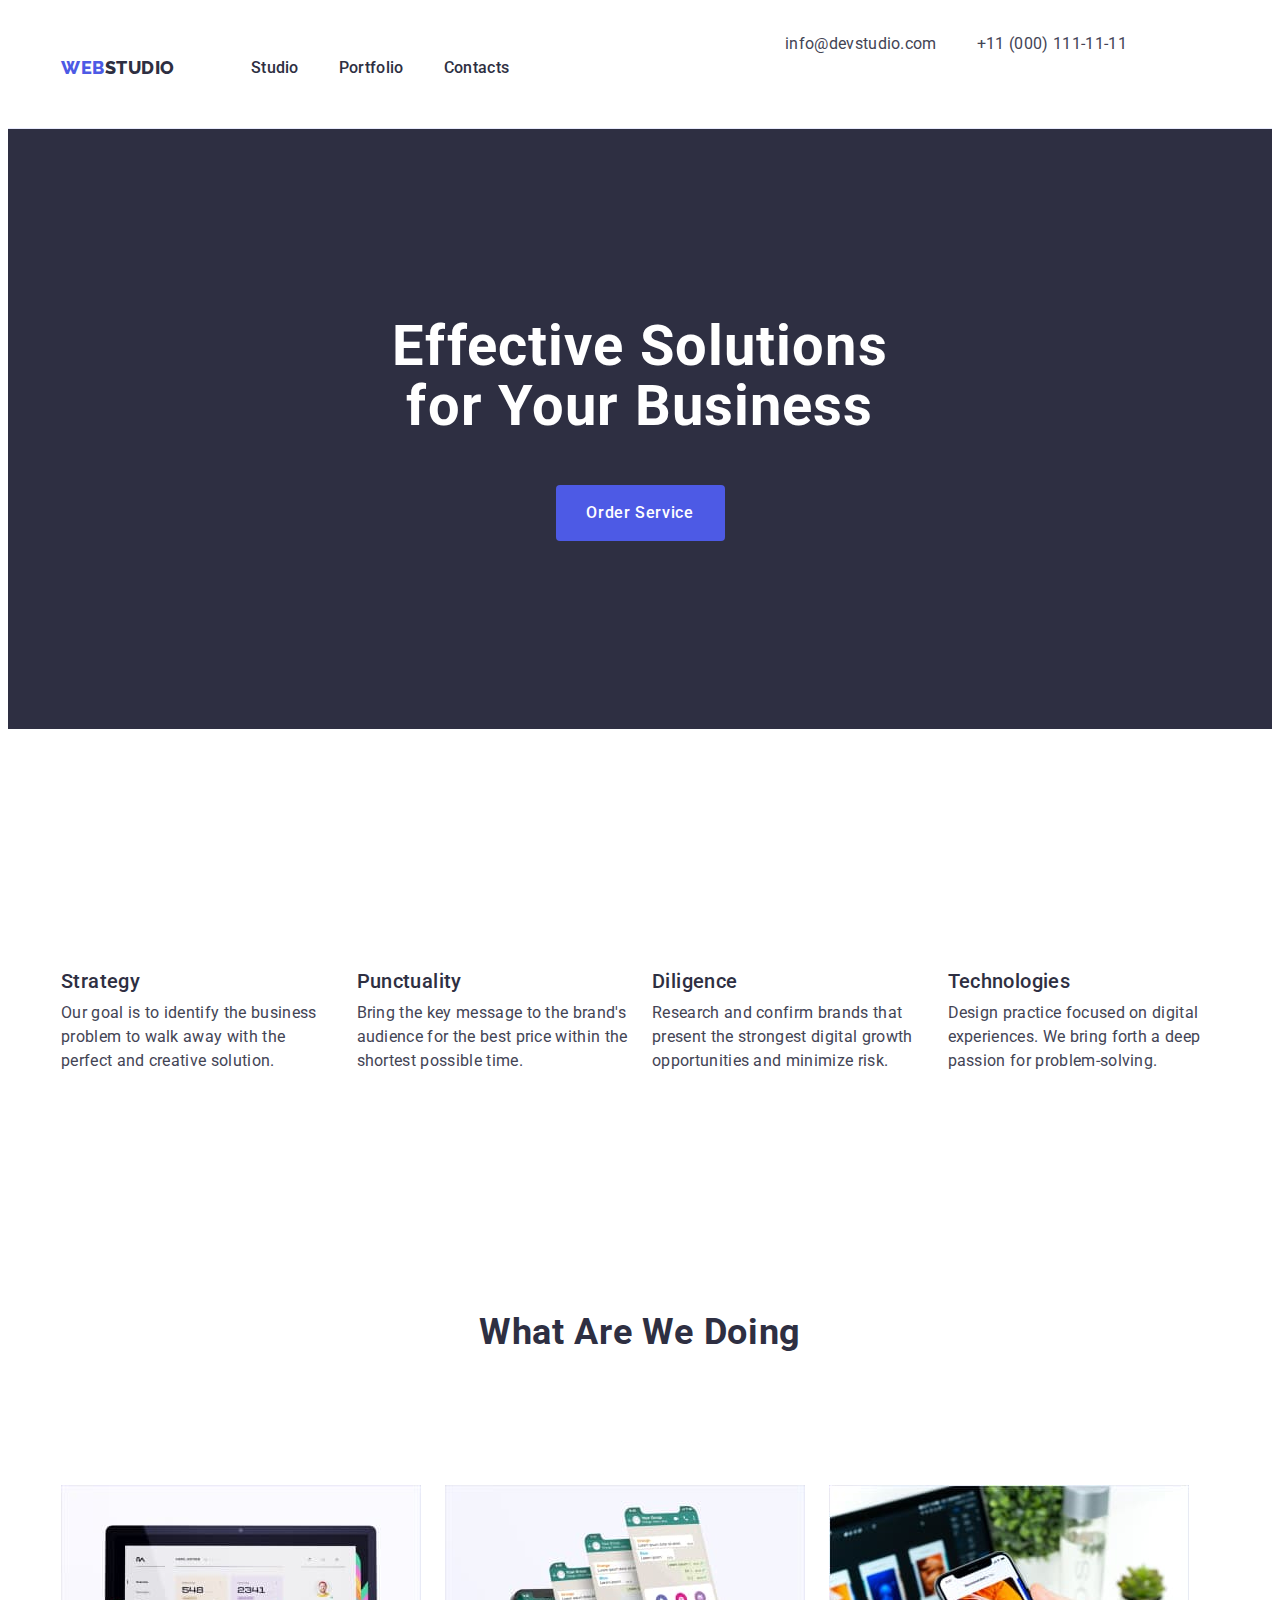
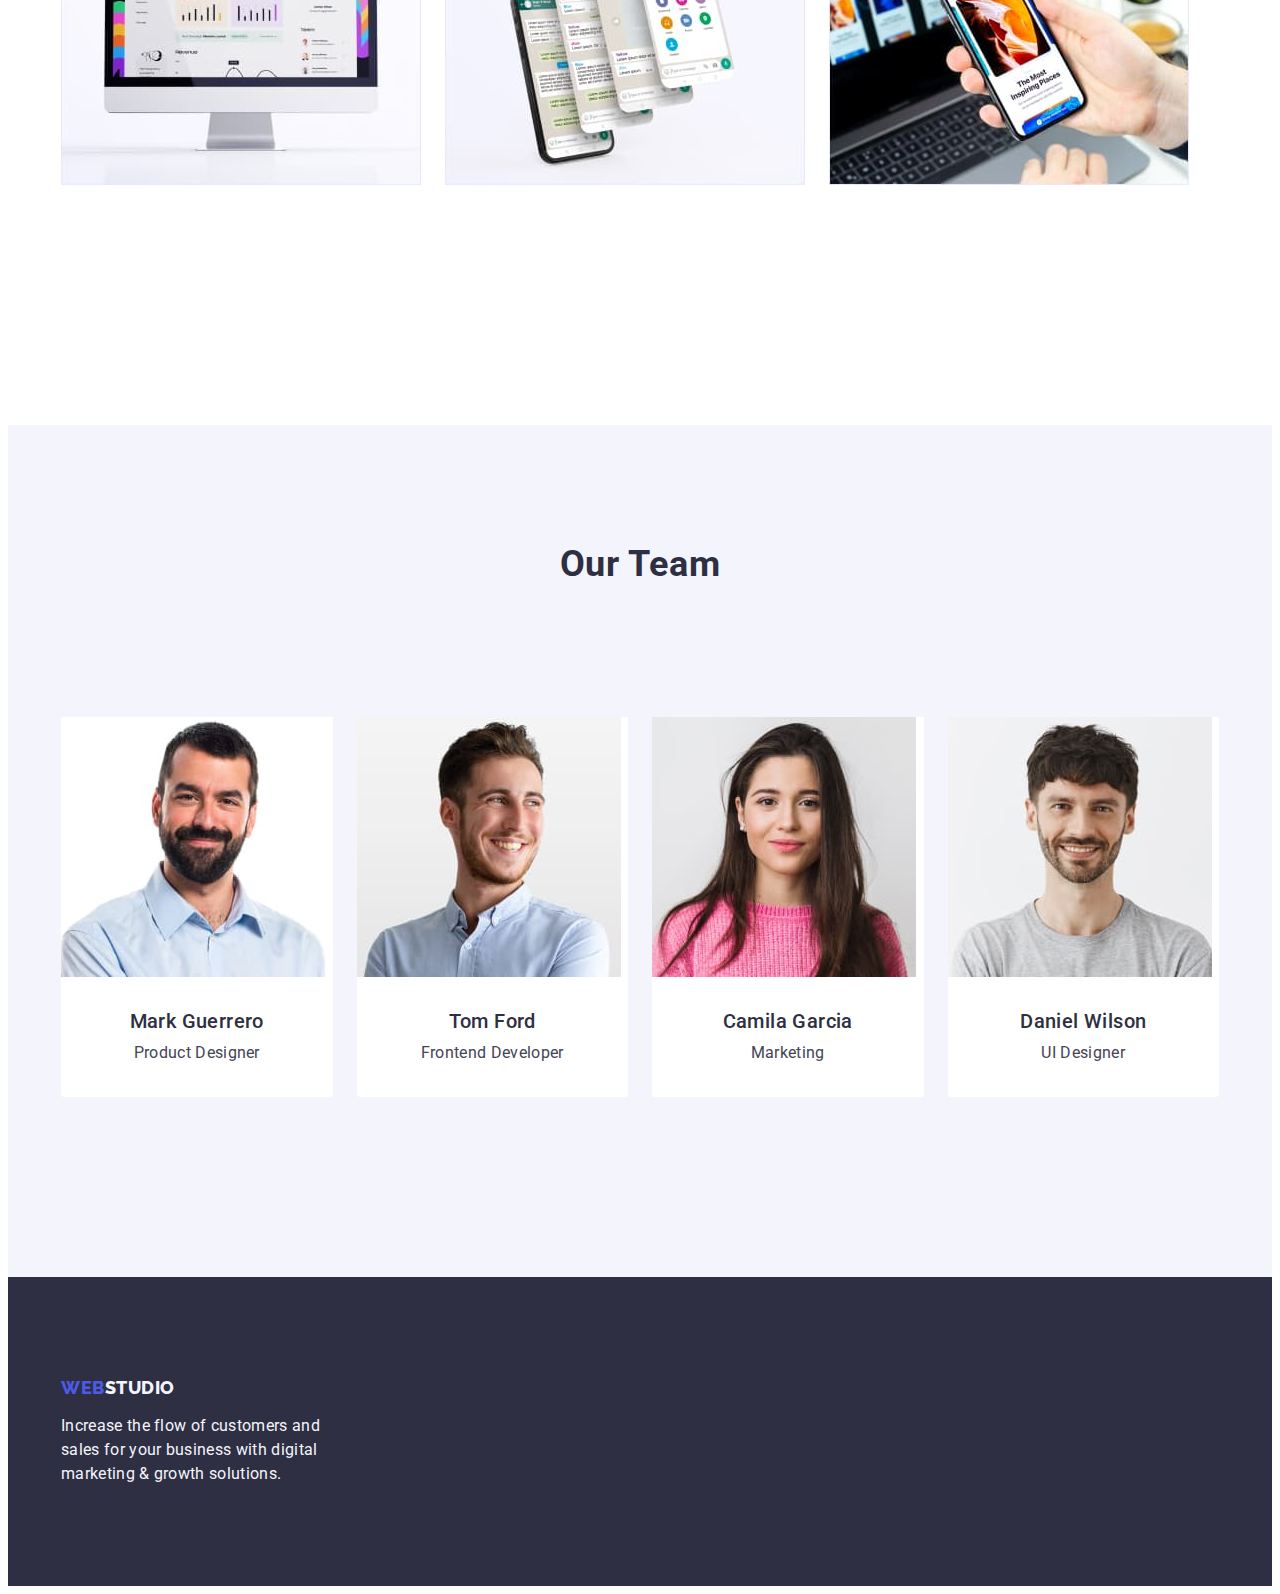
==== commit 7f3c8d4e: "update portfolio" ====
--- a/index.html
+++ b/index.html
@@ -6,7 +6,6 @@
     <meta name="viewport" content="width=device-width, initial-scale=1.0" />
     <meta name="description" content="" />
     <title>Document</title>
-    <link rel="stylesheet" href="./css/styles.css" />
     <link rel="preconnect" href="https://fonts.googleapis.com" />
     <link rel="preconnect" href="https://fonts.gstatic.com" crossorigin />
     <link
@@ -16,6 +15,7 @@
       crossorigin="anonymous"
       referrerpolicy="no-referrer"
     />
+    <link rel="stylesheet" href="./css/styles.css" />
     <link
       href="https://fonts.googleapis.com/css2?family=Raleway:wght@800&family=Roboto:wght@400;500;700;900&display=swap"
       rel="stylesheet"
@@ -73,7 +73,7 @@
       <!--Features-->
       <section class="section-two">
         <div class="container">
-          <h2 class="visually-hidden">Features</h2>
+          <h2 class="features-title-hidden visually-hidden">Features</h2>
           <ul class="features-list list">
             <li class="features-item">
               <h3 class="features-title section-title">Strategy</h3>
--- a/css/styles.css
+++ b/css/styles.css
@@ -110,14 +110,16 @@
   padding: 24px 0;
 }
 
+.menu-item {
+  padding: 24px 0;
+}
+
 .menu-address {
   display: flex;
   gap: 40px;
 }
 
 .page-header {
-  padding-top: 24px;
-  padding-bottom: 24px;
   border-bottom: 1px solid #e7e9fc;
 }
 
@@ -156,6 +158,8 @@
 
 .address {
   font-style: normal;
+  align-items: center;
+  padding: 24px 0;
 }
 
 .menu-address-link {
@@ -165,6 +169,7 @@
   line-height: 1.5;
   letter-spacing: 0.02em;
   color: var(--text-color);
+  padding: 24px 0;
 }
 
 /* ===== /HEADER ===== */
@@ -183,7 +188,7 @@
   line-height: 1.07;
   letter-spacing: 0.02em;
   text-align: center;
-  width: 496px;
+  max-width: 496px;
   margin-left: auto;
   margin-right: auto;
   margin-bottom: 48px;
@@ -198,7 +203,7 @@
   color: var(--white-background-color);
   background-color: var(--primary-brand-color);
   min-width: 169px;
-  height: 56;
+  height: 56px;
   justify-content: center;
   display: block;
   border: none;
@@ -219,10 +224,14 @@
   padding: 120px 0;
 }
 .visually-hidden {
-  width: 0px;
-
   position: absolute;
+  width: 1px;
+  height: 1px;
+  margin: -1px;
+  padding: 0;
   overflow: hidden;
+  border: 0;
+  clip: rect(0 0 0 0);
 }
 
 .features-list {
@@ -255,6 +264,10 @@
 .what-doing-title {
   margin-bottom: 72px;
 }
+.what-doing {
+  padding-bottom: 120px;
+}
+
 /* ===== /WHAT ARE WE DOING ===== */
 
 /* ===== TEAM ===== */
@@ -291,7 +304,7 @@
   text-align: center;
   margin-bottom: 8px;
 }
-/team-text {
+.team-text {
   text-align: center;
 }
 /* ===== /TEAM ===== */
@@ -337,12 +350,16 @@
   letter-spacing: 0.04em;
   text-align: center;
   font-family: var(--primary-font);
+  padding: 12px 24px;
+  border: 1px solid var(--accent-color);
+  border-radius: 4px;
 }
 
 .portfolio-btn:hover,
 .portfolio-btn:focus {
   background-color: var(--pressed-state-color);
   color: var(--white-background-color);
+  border: 1px solid transparent;
 }
 
 .section-portfolio-top-title {
@@ -353,11 +370,12 @@
 }
 
 .button-list {
-  padding-top: 96px;
   padding-bottom: 36px;
   display: flex;
   flex-wrap: wrap;
   gap: 24px;
+  justify-content: center;
+  margin-bottom: 72px;
 }
 
 .portfolio-link {
@@ -366,6 +384,23 @@
   display: flex;
   flex-wrap: wrap;
   gap: 24px;
-}
-
+  column-gap: 24px;
+  row-gap: 48px;
+}
+
+.portfolio-all-btn {
+  padding-top: 96px;
+  padding-bottom: 36px;
+}
+
+.portfolio-item {
+  width: calc((100% - 48px) / 3);
+}
+
+.portfolio-container {
+  padding: 32px 16px;
+  border: 1px solid var(--accent-color);
+  border-top: none;
+  margin-bottom: 8px;
+}
 /* ===== /PORTFOLIO ===== */
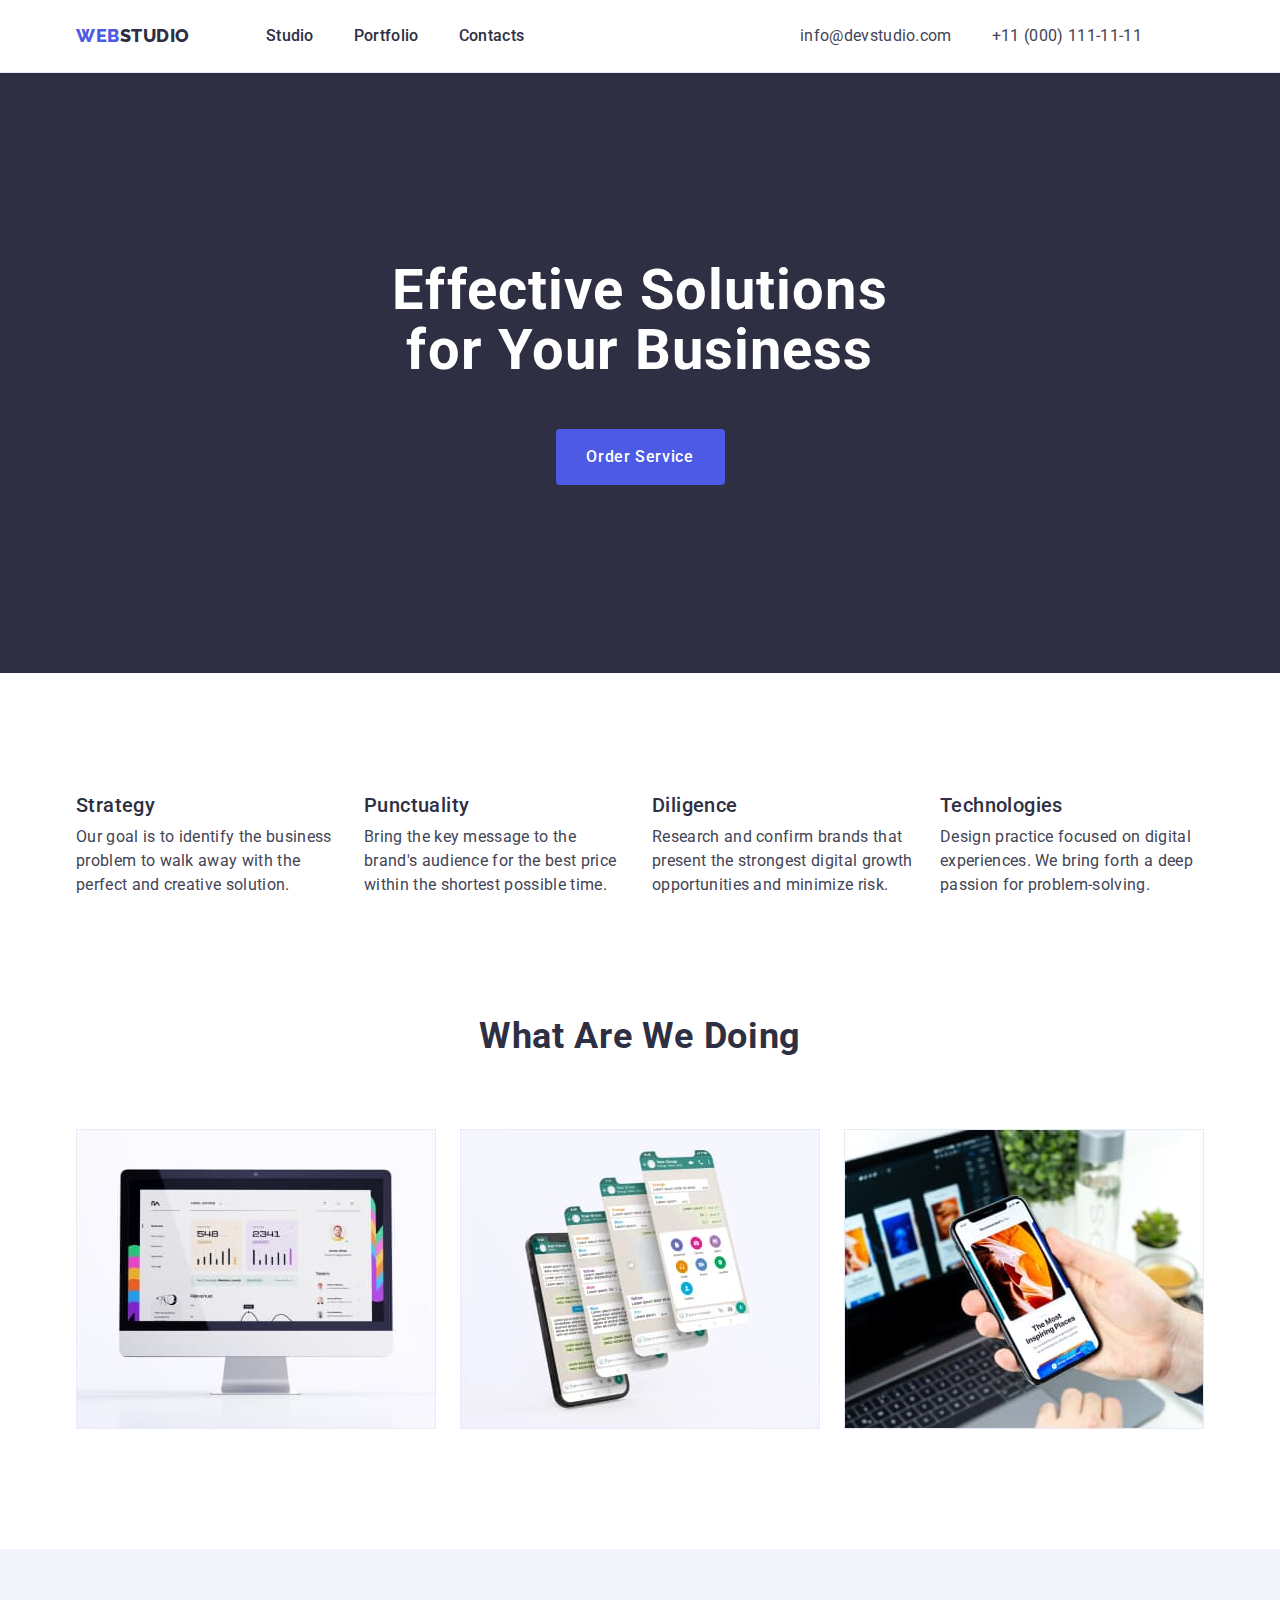
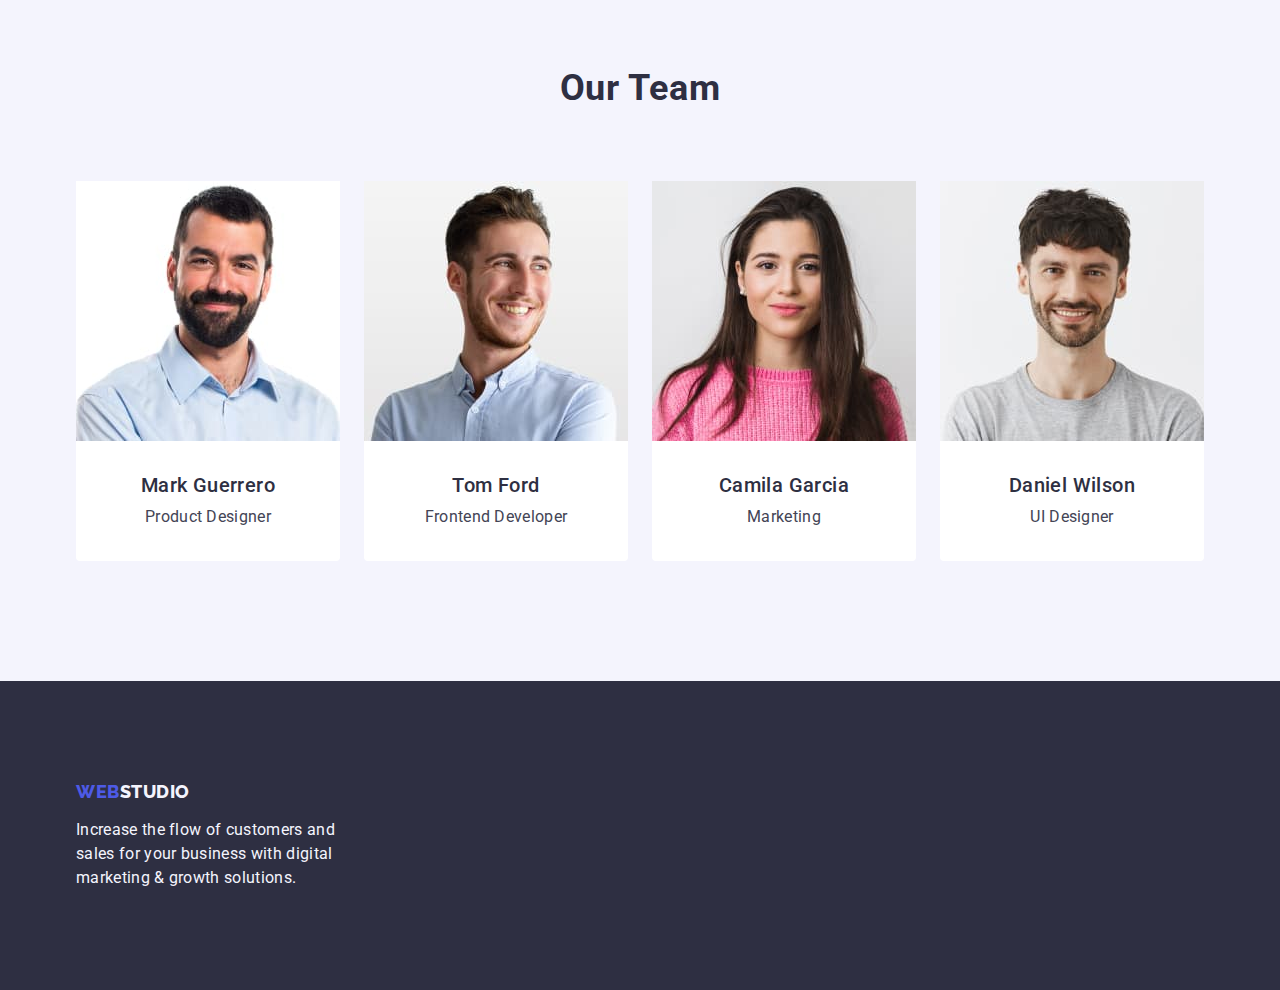
==== commit 5a75c14b: "Update (final)" ====
--- a/index.html
+++ b/index.html
@@ -5,21 +5,16 @@
     <meta charset="UTF-8" />
     <meta name="viewport" content="width=device-width, initial-scale=1.0" />
     <meta name="description" content="" />
-    <title>Document</title>
+    <title>webstudio</title>
     <link rel="preconnect" href="https://fonts.googleapis.com" />
     <link rel="preconnect" href="https://fonts.gstatic.com" crossorigin />
-    <link
-      rel="stylesheet"
-      href="https://cdnjs.cloudflare.com/ajax/libs/modern-normalize/2.0.0/modern-normalize.min.css"
-      integrity="sha512-4xo8blKMVCiXpTaLzQSLSw3KFOVPWhm/TRtuPVc4WG6kUgjH6J03IBuG7JZPkcWMxJ5huwaBpOpnwYElP/m6wg=="
-      crossorigin="anonymous"
-      referrerpolicy="no-referrer"
-    />
-    <link rel="stylesheet" href="./css/styles.css" />
+
     <link
       href="https://fonts.googleapis.com/css2?family=Raleway:wght@800&family=Roboto:wght@400;500;700;900&display=swap"
       rel="stylesheet"
     />
+    <link rel="stylesheet" href="./css/modern-normalize.min.css" />
+    <link rel="stylesheet" href="./css/styles.css" />
   </head>
 
   <body>
@@ -73,7 +68,7 @@
       <!--Features-->
       <section class="section-two">
         <div class="container">
-          <h2 class="features-title-hidden visually-hidden">Features</h2>
+          <h2 class="visually-hidden">Features</h2>
           <ul class="features-list list">
             <li class="features-item">
               <h3 class="features-title section-title">Strategy</h3>
--- a/css/styles.css
+++ b/css/styles.css
@@ -107,11 +107,6 @@
 .menu {
   display: flex;
   gap: 40px;
-  padding: 24px 0;
-}
-
-.menu-item {
-  padding: 24px 0;
 }
 
 .menu-address {
@@ -121,6 +116,7 @@
 
 .page-header {
   border-bottom: 1px solid #e7e9fc;
+  padding: 24px 0;
 }
 
 .logotype {
@@ -159,7 +155,9 @@
 .address {
   font-style: normal;
   align-items: center;
-  padding: 24px 0;
+  display: flex;
+  text-decoration: none;
+  letter-spacing: 0.02em;
 }
 
 .menu-address-link {
@@ -228,15 +226,16 @@
   width: 1px;
   height: 1px;
   margin: -1px;
+  border: 0;
   padding: 0;
+
+  white-space: nowrap;
+  clip-path: inset(100%);
+  clip: rect(0 0 0 0);
   overflow: hidden;
-  border: 0;
-  clip: rect(0 0 0 0);
 }
 
 .features-list {
-  padding-top: 120px;
-  padding-bottom: 120px;
   display: flex;
   flex-wrap: wrap;
   gap: 24px;
@@ -254,8 +253,6 @@
 /* ===== WHAT ARE WE DOING ===== */
 
 .images-list {
-  padding-top: 60px;
-  padding-bottom: 120px;
   display: flex;
   flex-wrap: wrap;
   gap: 24px;
@@ -279,8 +276,6 @@
 }
 
 .team-list {
-  padding-top: 60px;
-  padding-bottom: 60px;
   display: flex;
   flex-wrap: wrap;
   gap: 24px;
@@ -370,7 +365,6 @@
 }
 
 .button-list {
-  padding-bottom: 36px;
   display: flex;
   flex-wrap: wrap;
   gap: 24px;
@@ -379,8 +373,6 @@
 }
 
 .portfolio-link {
-  padding-top: 36px;
-  padding-bottom: 120px;
   display: flex;
   flex-wrap: wrap;
   gap: 24px;
@@ -390,7 +382,7 @@
 
 .portfolio-all-btn {
   padding-top: 96px;
-  padding-bottom: 36px;
+  padding-bottom: 120px;
 }
 
 .portfolio-item {
@@ -401,6 +393,9 @@
   padding: 32px 16px;
   border: 1px solid var(--accent-color);
   border-top: none;
+}
+
+.portfolio-title {
   margin-bottom: 8px;
 }
 /* ===== /PORTFOLIO ===== */
